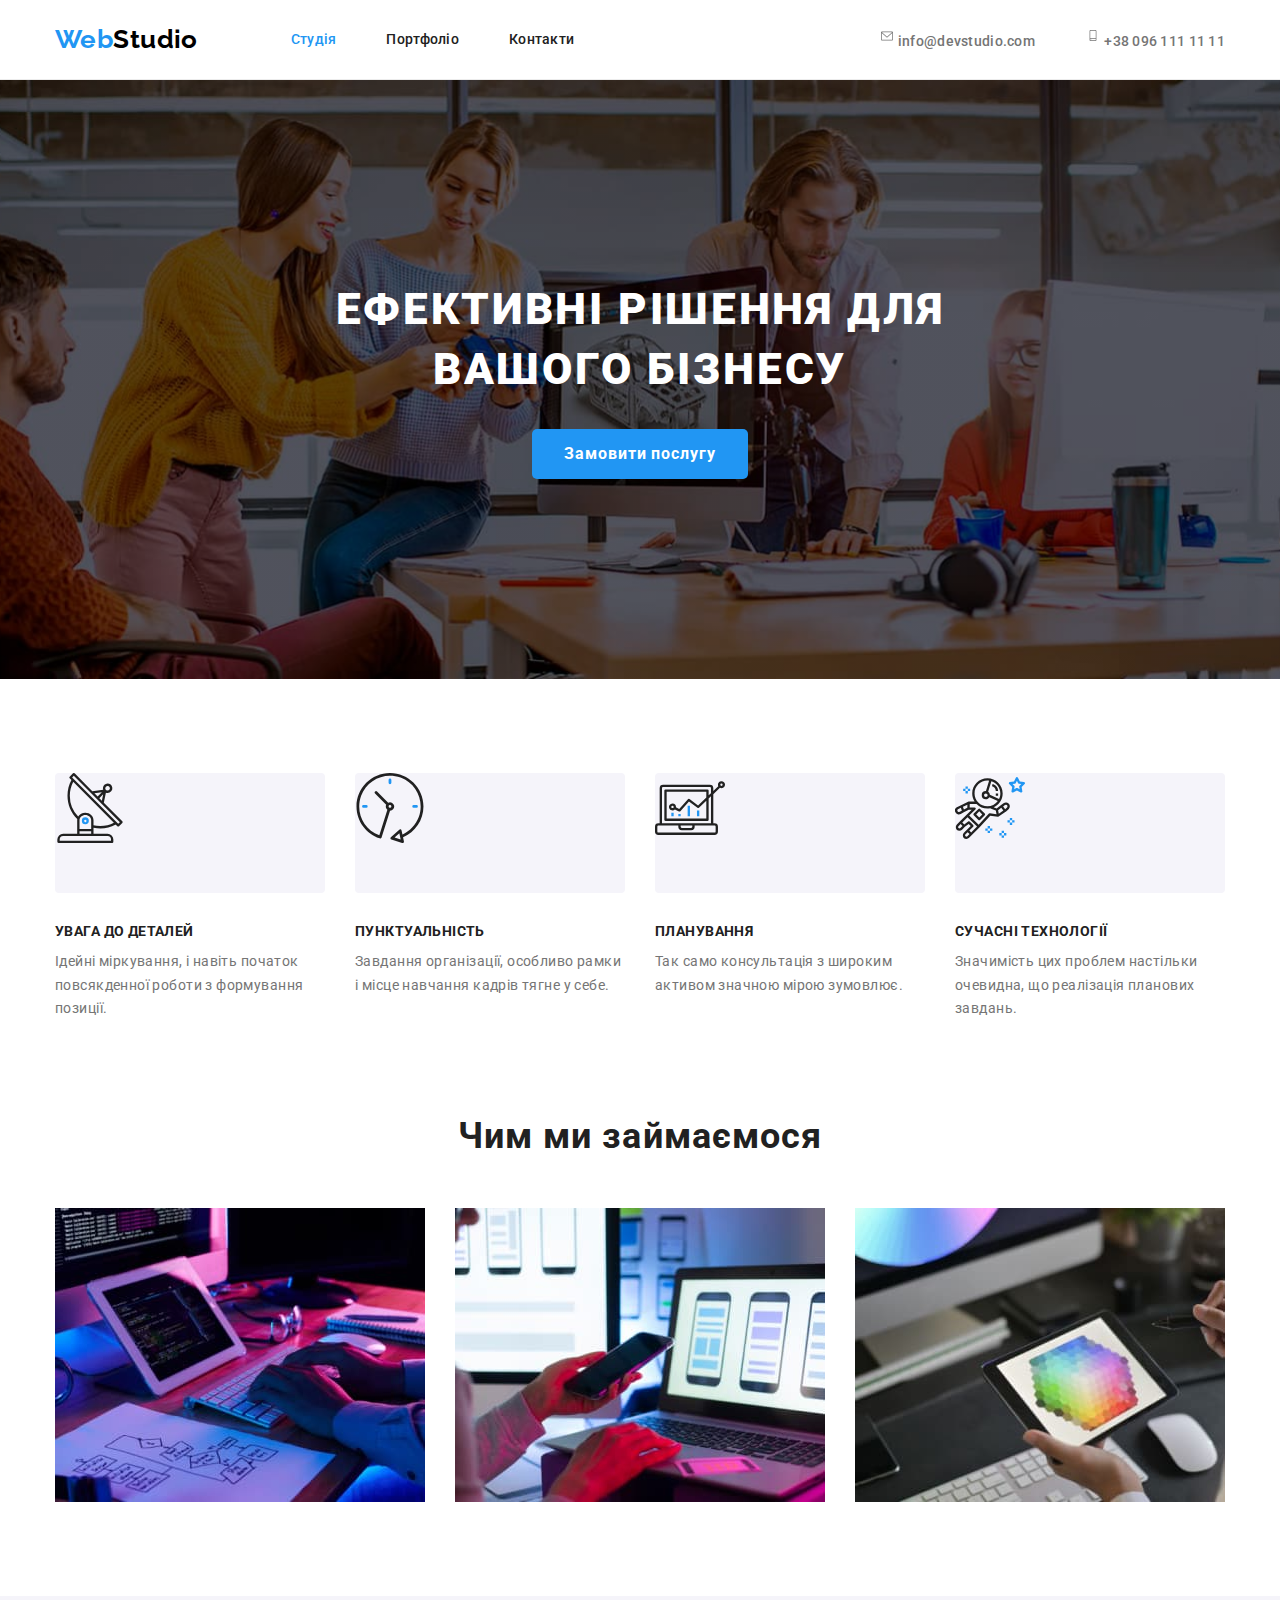
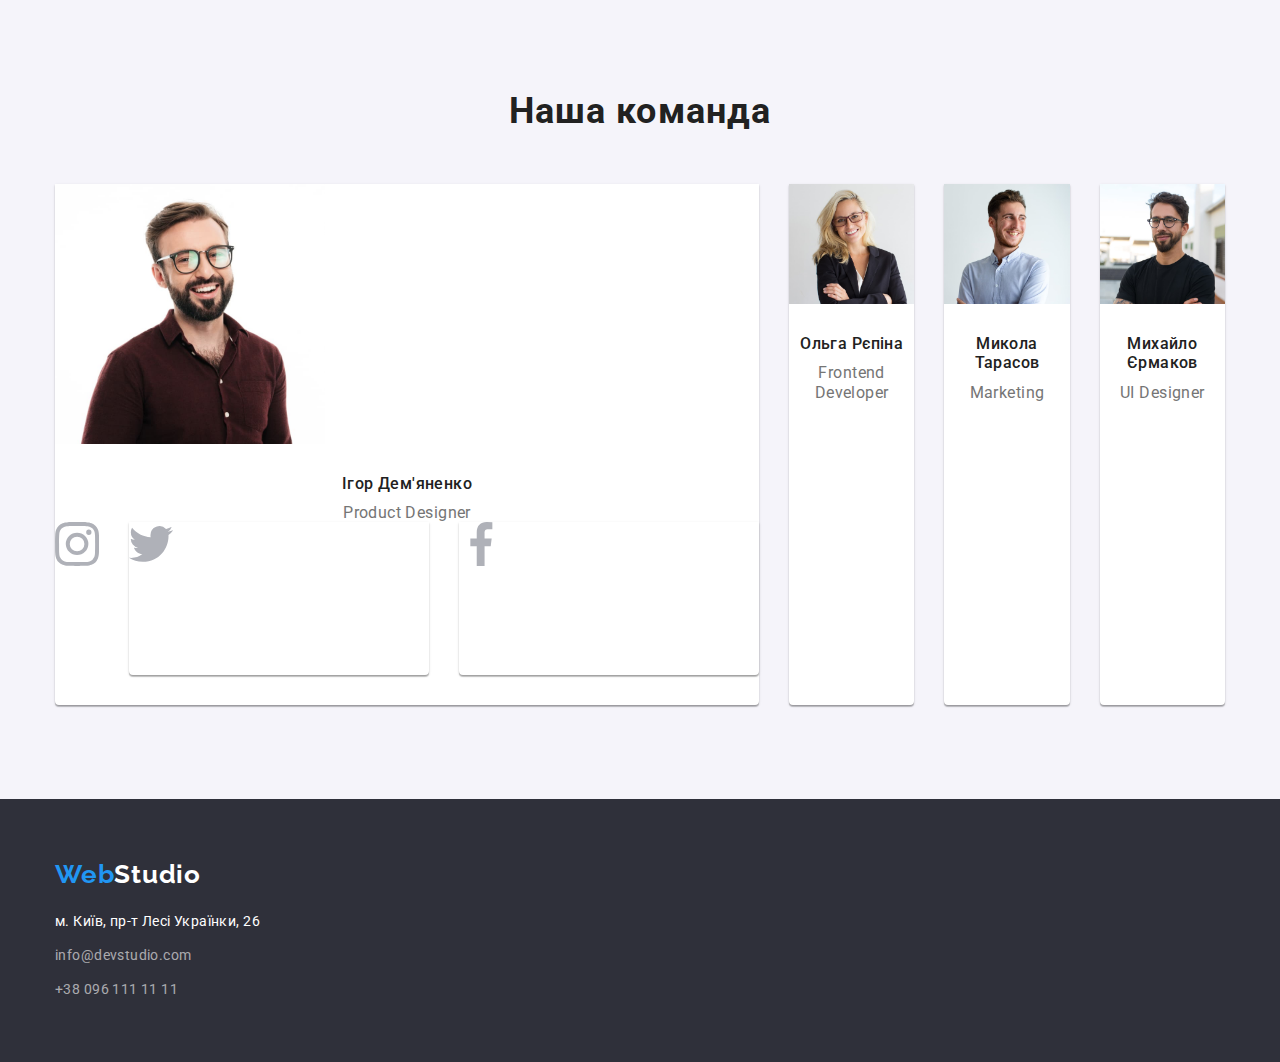
==== index.html @ 89215ef2 "add icons" ====
<!DOCTYPE html>
<html lang="uk">
<head>
    <meta charset="UTF-8">
    <meta http-equiv="X-UA-Compatible" content="IE=edge">
    <meta name="viewport" content="width=device-width, initial-scale=1.0">
    <title>Web Studio</title>
 
    <link href="https://fonts.googleapis.com/css2?family=Raleway:wght@700&family=Roboto:wght@400;500;700;900&display=swap" rel="stylesheet">
    <link rel="stylesheet" href="https://cdnjs.cloudflare.com/ajax/libs/modern-normalize/1.1.0/modern-normalize.min.css">

    
    <link rel="stylesheet" href="./css/Styles.css">
</head>
<body>
    <header>
        <div class="container header">
            <!-- Лого1 -->
            <a href="./index.html" class="logo link">
                <span class="web">Web</span>Studio</a>
            <!-- Навігація -->
            <nav class="site-nav">
                <ul class="list ">
                    <li class="head-item"><a href="./index.html" class="link current">Студія</a></li>
                    <li class="head-item"><a href="./portfolio.html" class="link ">Портфоліо</a></li>
                    <li class="head-item"><a href="#" class="link">Контакти</a></li>
                </ul>
            </nav>
            <!-- Контакти шапки -->
                <ul class="list head-list">
                    <li class="head-item">
                        <a href="mailto:info@devstudio.com" class="head-contact link">
                        <div class="">
                            <svg class="head-icon envelope">
                                <use href="./images/sprite.svg#envelope" width=16px height=12px></use>
                            </svg>
                            info@devstudio.com
                        </div>
                        </a>
                    </li>
                    <li class="head-item">
                        <a href="tel:+380961111111" class="head-contact link">
                            <div>
                                <svg class="head-icon smartphone">
                                    <use href="./images/sprite.svg#smartphone" width=16px height=11px></use>
                                </svg>
                            +38 096 111 11 11
                            </div>
                        </a>
                    </li>
                </ul>
        </div>
    </header>
    
    
    <main>
            <!-- герой -->
            <section class="hero">
                <div class="container">
                    <h1 class="hero-title">Ефективні рішення для вашого бізнесу</h1>
                    <button type="button" class="button primary">Замовити послугу </button>
                </div>
            </section>
            <!-- Переваги -->
            <section class="section">
                <div class="container">
                    <h2 class="visually-hidden">Переваги</h2>
                    <ul class="list feature">
                        <li class="feature-item">
                            <div class="feature-icon">
                            <svg class="antenna">
                                <use href="./images/sprite.svg#antenna" width="70px" height="70px">
                                </use>
                            </svg>
                            </div>
                            <h3 class="title">Увага до деталей</h3>
                            <p class="feature-text">Ідейні міркування, і навіть початок повсякденної роботи з формування позиції.</p>
                        </li>
                        <li class="feature-item">
                            <div class="feature-icon">
                                <svg class="clock">
                                    <use href="./images/sprite.svg#clock" width="70px" height="70px">
                                    </use>
                                </svg>
                            </div>
                            <h3 class="title">Пунктуальність</h3>
                            <p class="feature-text">Завдання організації, особливо рамки і місце навчання кадрів тягне у себе.</p>
                        </li>
                        <li class="feature-item">
                            <div class="feature-icon">
                                <svg class="antenna">
                                    <use href="./images/sprite.svg#diagram" width="70px" height="70px">
                                    </use>
                                </svg>
                            </div>
                            <h3 class="title">Планування</h3>
                            <p class="feature-text">Так само консультація з широким активом значною мірою зумовлює.</p>
                        </li>
                        <li class="feature-item">
                            <div class="feature-icon">
                                <svg class="antenna">
                                    <use href="./images/sprite.svg#astronaut" width="70px" height="70px">
                                    </use>
                                </svg>
                            </div>
                            <h3 class="title">Сучасні технології</h3>
                            <p class="feature-text">Значимість цих проблем настільки очевидна, що реалізація планових завдань.</p>
                        </li>
                    </ul>
                </div>
            </section>
            <!-- Чим ми займаємося -->

            <section class="section technology">
               <div class="container">
                <h2 class="section-title">Чим ми займаємося</h2>
                <ul class="list">
                    <li class="tech-img"><img src="./images/box1.jpg" alt="Ком'ютер" width="370"></li>
                    <li class="tech-img"><img src="./images/box2.jpg" alt="Ноутбук" width="370"></li>
                    <li class="tech-img"><img src="./images/box3.jpg" alt="Планшет" width="370"></li>
                </ul>
               </div>
            </section>

            <!-- команда -->
            <section class="section team-bcg">
                <div class="container">
                    <h2 class="section-title">Наша команда</h2>
                    <ul class="list team">
                        <li>
                            <img src="./images/ihor.jpg" alt="Ігор Дем'яненко" width="270">
                            <div class="team-names">
                            <h3 class="title">Ігор Дем'яненко</h3>
                            <p class="job">Product Designer</p>
                            <ul class="list team-social">
                                <li class="social_inst">
                                    <a href="">
                                    <svg>
                                        <use href="./images/sprite.svg#instagram" width=44px height=44px></use>
                                    </svg>
                                    </a>
                                </li>
                                <li>
                                    <a href="">
                                    <svg>
                                        <use href="./images/sprite.svg#twitter" width=44px height=44px></use>
                                    </svg>
                                    </a>
                                </li>
                                <li>
                                    <a href="">
                                    <svg>
                                        <use href="./images/sprite.svg#facebook" width=44px height=44px></use>
                                    </svg>
                                    </a>
                                </li>
                            </ul>
                            </div>
                        </li>
                        <li>
                            <img src="./images/olha.jpg" alt="Ольга Рєпіна" width="270">
                            <div class="team-names">
                            <h3 class="title">Ольга Рєпіна</h3>
                            <p class="job">Frontend Developer</p>
                            </div>
                        </li>
                        <li>
                            <img src="./images/mykola.jpg" alt="Микола Тарасов" width="270">
                            <div class="team-names">
                            <h3 class="title">Микола Тарасов</h3>
                            <p class="job">Marketing</p>
                            </div>
                        </li>
                        <li>
                            <img src="./images/myhaylo.jpg" alt="Михайло Єрмаков" width="270">
                            <div class="team-names">
                            <h3 class="title">Михайло Єрмаков</h3>
                            <p class="job">UI Designer</p>
                            </div>
                        </li>
                    </ul>
                </div>
            </section>
        
    </main>
    <footer class="foot">
        <div class="container container-foot">
            <a href="./index.html" class="logo logo-foot link">
                <span class="web">Web</span>Studio</a>
            <address class="address">
                <ul class="list ">
                    <li><a href="https://goo.gl/maps/WEHEHAfVCG1a7tQ68" target="_blank" rel="noreferrer noopener"
                            class="address-foot link">
                            м. Київ, пр-т Лесі Українки, 26</a></li>
                    <li><a href="mailto:info@devstudio.com" class="contact-foot link">info@devstudio.com</a></li>
                    <li><a href="tel:+380961111111" class="contact-foot link">+38 096 111 11 11</a></li>
                </ul>
            </address>
        </div>
    </footer>
</body>
</html>
---- css/Styles.css ----
/* 111
осн.цвет фона #F5F5F5
вторичный фон #F5F4FA
фон футер #2F303A
фон хэдэра #FFFFFF

заглавия #212121
текст #757575
акцент #FFFFFF
футер контакты rgba(255, 255, 255, 0.6)
ховер 2196F3

ширина 1170 пх
гаттер 30 пх
=> windth 1200 px
*/

:root {--primary-text-color: #757575;
        --title-text-color: #212121;
        --hover-tet-color: #2196F3;
        --primary-bcg-color: #FFFFFF;
        --secondary-bcg-color: #F5F4FA;
        --footer-bcg-color: #2F303A;}

body {
    background-color: var(--primary-bcg-color);
    color: var(--primary-text-color);

    font-family: roboto, sans-serif;
    font-style: normal;
    letter-spacing: 0.03em;
    font-size: 14px;
}


h1,
h2,
h3,
h4,
h5,
h6,
p {
    margin: 0;
}

img {
    display: block;
    max-width: 100%;
    height: auto;
}

.list {list-style: none;
    padding-left: 0;
    margin: 0;}

.container {
    width: 1200px;
    margin: 0 auto;
    padding: 0 15px;
    
}

.qwerty {
    width: 1200px;
    outline: 5px solid tomato;
    justify-content: center;
    margin: 0 auto;
    padding: 0 15;
}


/* head  */
.container.header {
    display: flex;
    align-items: center;
}

header {border-bottom: 1px solid #ECECEC;
    padding: 24px 0;
}

.logo {color: #000000;
        font-family: raleway, sans-serif;
        font-weight: 700;
        font-size: 26px;
        line-height: 1.2;
        margin-left: 0;
}

.web {color: var(--hover-tet-color);}

.link{
    text-decoration: none;}

.site-nav {
    margin-left: 93px;
}

.site-nav .list {
    display: flex;   
   }  


.site-nav .link{
    color: var(--title-text-color);

    font-weight: 500;
    font-size: 14px;
    line-height: 1.2;
    letter-spacing: 0.02em;

}





.site-nav .link:hover,
.site-nav .link:focus {
    color: var(--hover-tet-color);}

.site-nav .current {color: var(--hover-tet-color);}

.head-list {
    display: flex;
    margin-left: auto;
}

.head-item:not(:first-child) {margin-left: 50px}

.head-contact {
    color: var(--primary-text-color);
    font-weight: 500;
    font-size: 14px;
    line-height: 1.2;
    letter-spacing: 0.02em;
}

.head-contact:hover,
.head-contact:focus
 {
    color: var(--hover-tet-color);
    stroke: var(--hover-tet-color);
}

.head-icon {
    max-width: 16px;
    max-height: 16px;
}


.section {
    padding-bottom: 94px;
    padding-top: 94px;
}

/* hero  */
.hero {    
    /* background-color: #2F303A; */
    text-align: center;
    padding: 200px 0;
    background-image:
        linear-gradient(to right,
        rgba(0, 0, 0, .4),
        rgba(0, 0, 0, .4)),
        url('../images/hero.jpg');
    background-repeat: no-repeat;
    background-size: cover;
    background-position: center;
    max-width: 1600px;
    max-height: 600px;

} 
/* временно */

.hero-title {
    font-weight: 900;
    font-size: 44px;
    line-height: 1.35;
    text-align: center;
    letter-spacing: 0.06em;
    text-transform: uppercase;
    color: #ffffff;

    margin: auto;
    margin-bottom: 30px;
    width: 696px;
}

.button.primary {
    color: #ffffff;
    background-color: var(--hover-tet-color);
    border: none;
    border-radius: 5px;
    cursor: pointer;
     
    min-width: 215px;
    font-family: inherit;
    padding: 10px 32px;
    
    font-weight: 700;
    font-size: 16px;
    line-height: 1.88;
    letter-spacing: 0.06em;
}

/* переваги  */

.section .list {
    display: flex;
    }

.section-title {
    margin-bottom: 50px;
}


.feature .feature-text {
    line-height: 1.7;
    width: 270px;
}


.feature-item:not(:last-child) {
    margin-right: 30px;
}

.visually-hidden {
    position: absolute;
    width: 1px;
    height: 1px;
    margin: -1px;
    border: 0;
    padding: 0;
    
    white-space: nowrap;
    clip-path: inset(100%);
    clip: rect(0 0 0 0);
    overflow: hidden;}

.feature .title {
    color: var(--title-text-color);

    font-weight: 700;
    font-size: 14px;
    line-height: 1.2;
    text-transform: uppercase;
    
    margin-bottom: 10px;
    margin-top: 0;}
    

.section-title {
    color: var(--title-text-color);

    font-weight: 700;
    font-size: 36px;
    line-height: 1.2;
    text-align: center;
    letter-spacing: 0.03em;}

.feature-icon {
    width: 270px;
    height: 120px;
    margin-bottom: 30px;
    border-radius: 4px;
    background-color: #F5F4FA;
    align-content: center;
    justify-content: center;
}
.antenna {
    align-content: center;
        justify-content: center;
}

/* Чим ми займаємося */

.technology {padding-top: 0;}

.tech-img:not(:last-child) {
    margin-right: 30px;}

/* команда */
.team-bcg {background-color: var(--secondary-bcg-color);}


.list.team {
    text-align: center;
    justify-content: space-between;
}

.team li {
    background-color: var(--primary-bcg-color);
    box-shadow: 0px 1px 3px rgba(0, 0, 0, 0.12), 0px 1px 1px rgba(0, 0, 0, 0.14), 0px 2px 1px rgba(0, 0, 0, 0.2);
    border-radius: 0px 0px 4px 4px;
}

.team li:not(:last-child) {
    margin-right: 30px;
}

.team .title {
    color: var(--title-text-color);

    font-weight: 500;
    font-size: 16px;
    line-height: 1.2;

    margin-bottom: 10px;
}

.team .job {
    font-weight: 400;
    font-size: 16px;
    line-height: 1.2;
}

.team-names {
    padding-top: 30px;
    padding-bottom: 30px;
}

.team-social .social_inst {
    box-shadow: none;
    width: 44px;
}
/* footer */


.foot {
    background-color: var(--footer-bcg-color);
    padding: 60px 0;
}



.foot .logo-foot {
    color: var(--primary-bcg-color);

    font-weight: 700;
    font-size: 26px;
    line-height: 1.2;
    letter-spacing: 0.03em;
}

.address {margin-top: 20px;}

.address li:not(:last-child) {
    margin-bottom: 10px;
}

.address .contact-foot:hover,
.address .contact-foot:focus,
.address .address-foot:hover,
.address .address-foot:focus {
    color: var(--hover-tet-color);
}

.address {
    font-style: normal;
    font-weight: 400;
    font-size: 14px;
    line-height: 1.7;
    letter-spacing: 0.03em;
}

.address-foot {
    color: var(--primary-bcg-color);
}

.contact-foot {
    color: rgba(255, 255, 255, 0.6);}

/* кнопки */

.button {
    color: var(--title-text-color);
    background-color: var(--primary-bcg-color);}


.button.secondary { 
    color: var(--title-text-color);
    background-color: #F5F4FA;
    border: none;
    border-radius: 5px;

    font-family: inherit;
    letter-spacing: 00.03em;
    cursor: pointer;
}

.button.secondary:hover,
.button.secondary:focus {
    color: var(--primary-bcg-color);
    background-color: var(--hover-tet-color);
    border-color: var(--hover-tet-color);
}

/* portfolio page  */


.filter-buttons {
    display: flex;
    margin-bottom: 50px;
    justify-content: center;
}

.filter-buttons li {
    margin-right: 8px;
}

.filter .button {
    font-weight: 500;
    font-size: 16px;
    line-height: 1.6;
    letter-spacing: 0.03em;
    padding: 6px 22px;
    /* min-width: 75px;
    margin-right: 8px; */
}

.examples {
    display: flex;
    flex-wrap: wrap;
    gap: 30px;
}


.filter .title {
    color: var(--title-text-color);

    font-weight: 700;
    font-size: 18px;
    line-height: 2;
    letter-spacing: 0.06em;

    /* padding-top: 20px; */
    margin-bottom: 4px;
}

.filter p {
    font-weight: 400;
    font-size: 16px;
    line-height: 1.8;
    letter-spacing: 0.03em;
}

.frame {
    /* width: 370px; */
    border-bottom: 1px solid #EEEEEE;
    border-left: 1px solid #EEEEEE;
    border-right: 1px solid #EEEEEE;
    padding:20px 24px;
}
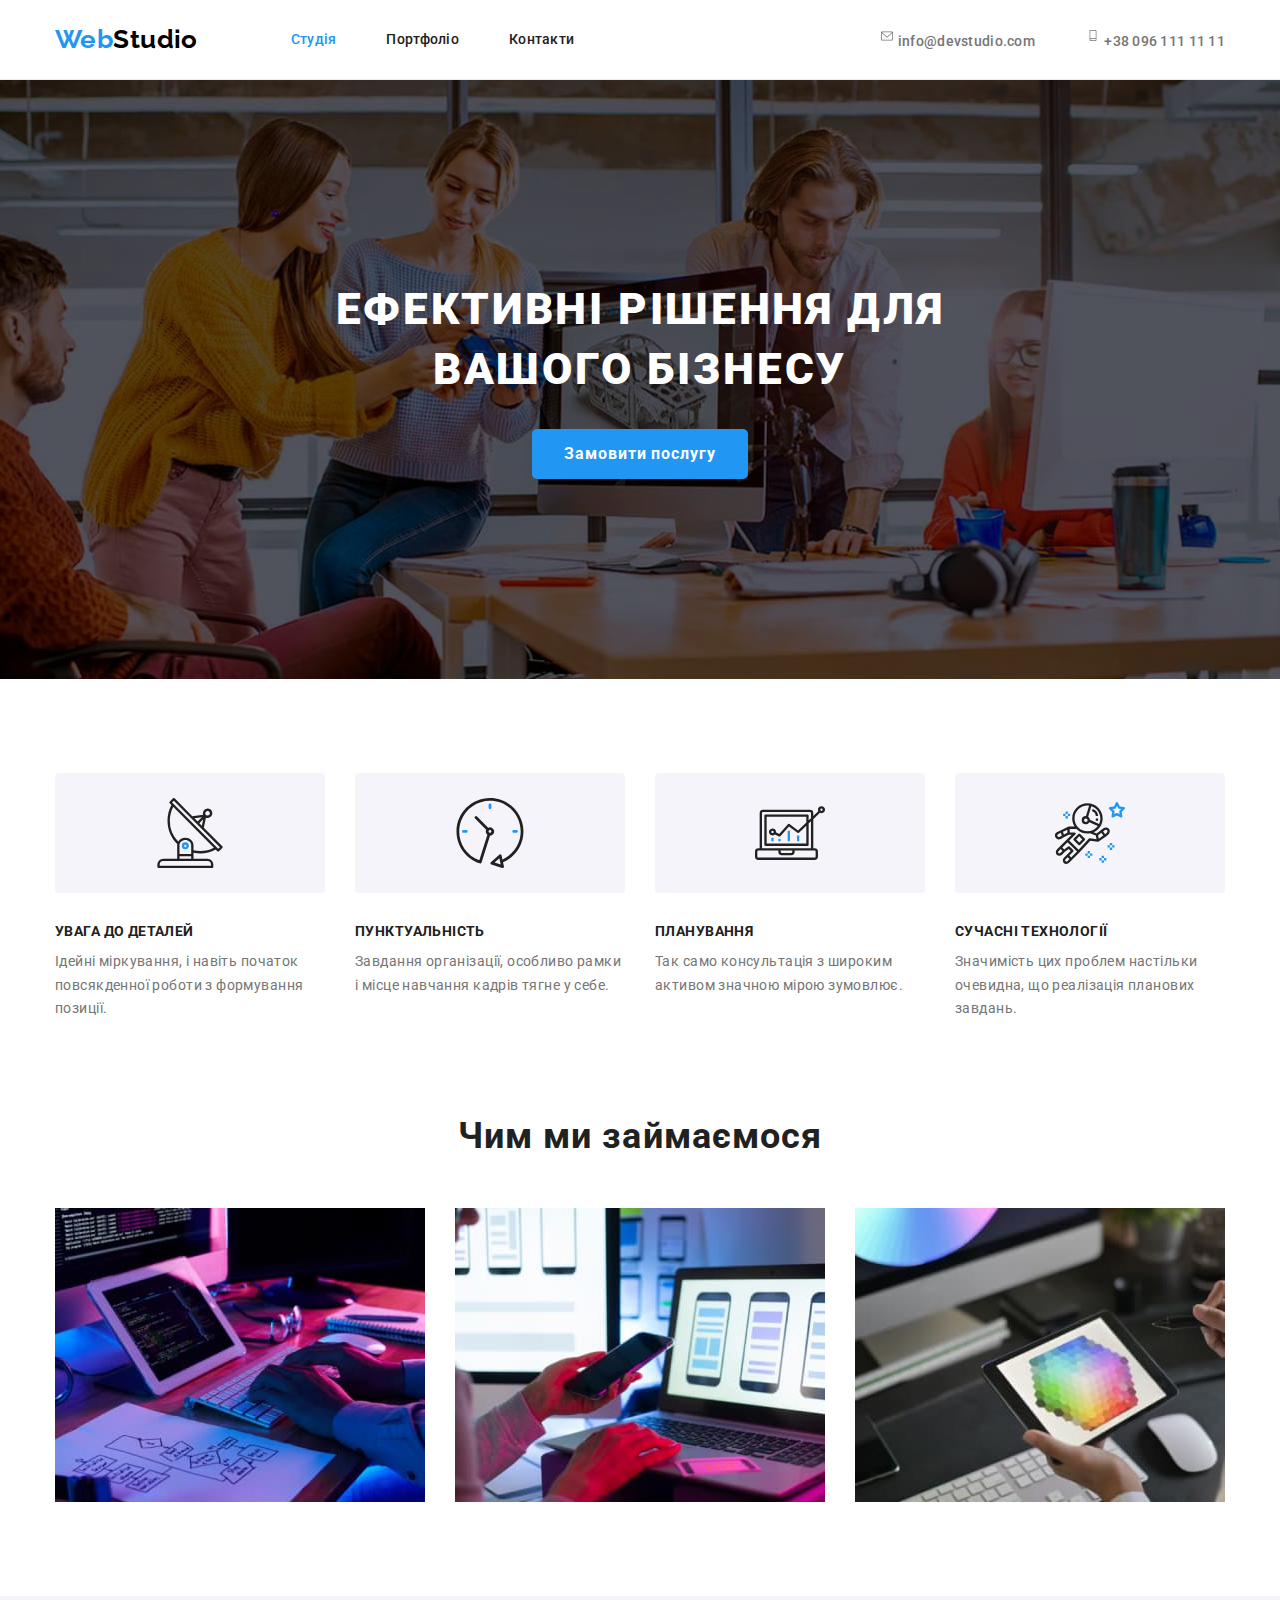
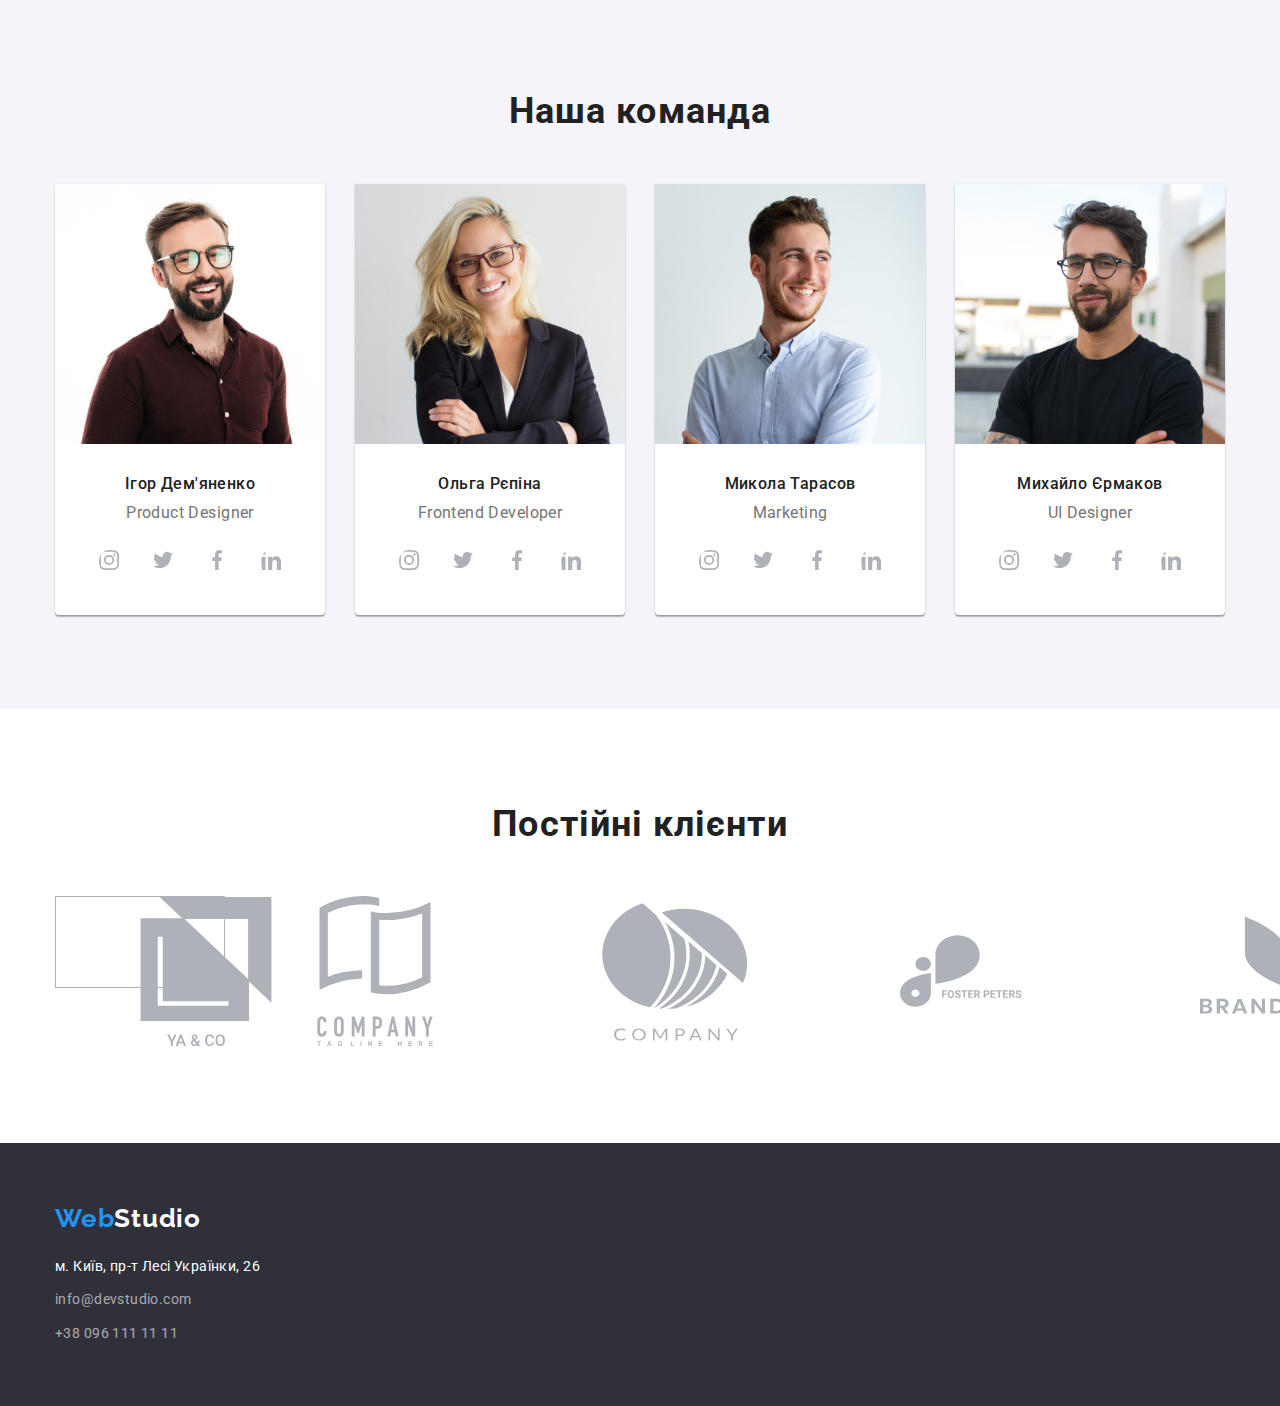
==== commit 60eeb18e: "icons" ====
--- a/index.html
+++ b/index.html
@@ -68,8 +68,8 @@
                     <ul class="list feature">
                         <li class="feature-item">
                             <div class="feature-icon">
-                            <svg class="antenna">
-                                <use href="./images/sprite.svg#antenna" width="70px" height="70px">
+                            <svg class="antenna feature-block">
+                                <use href="./images/sprite.svg#antenna" width="70px" height="70px" class="icon">
                                 </use>
                             </svg>
                             </div>
@@ -78,7 +78,7 @@
                         </li>
                         <li class="feature-item">
                             <div class="feature-icon">
-                                <svg class="clock">
+                                <svg class="clock feature-block">
                                     <use href="./images/sprite.svg#clock" width="70px" height="70px">
                                     </use>
                                 </svg>
@@ -88,7 +88,7 @@
                         </li>
                         <li class="feature-item">
                             <div class="feature-icon">
-                                <svg class="antenna">
+                                <svg class="diagram feature-block">
                                     <use href="./images/sprite.svg#diagram" width="70px" height="70px">
                                     </use>
                                 </svg>
@@ -98,7 +98,7 @@
                         </li>
                         <li class="feature-item">
                             <div class="feature-icon">
-                                <svg class="antenna">
+                                <svg class="astronaut feature-block">
                                     <use href="./images/sprite.svg#astronaut" width="70px" height="70px">
                                     </use>
                                 </svg>
@@ -127,59 +127,206 @@
                 <div class="container">
                     <h2 class="section-title">Наша команда</h2>
                     <ul class="list team">
-                        <li>
+                        <li class="team-li">
                             <img src="./images/ihor.jpg" alt="Ігор Дем'яненко" width="270">
                             <div class="team-names">
                             <h3 class="title">Ігор Дем'яненко</h3>
                             <p class="job">Product Designer</p>
-                            <ul class="list team-social">
-                                <li class="social_inst">
-                                    <a href="">
-                                    <svg>
-                                        <use href="./images/sprite.svg#instagram" width=44px height=44px></use>
-                                    </svg>
-                                    </a>
-                                </li>
-                                <li>
-                                    <a href="">
-                                    <svg>
-                                        <use href="./images/sprite.svg#twitter" width=44px height=44px></use>
-                                    </svg>
-                                    </a>
-                                </li>
-                                <li>
-                                    <a href="">
-                                    <svg>
-                                        <use href="./images/sprite.svg#facebook" width=44px height=44px></use>
-                                    </svg>
-                                    </a>
-                                </li>
-                            </ul>
-                            </div>
-                        </li>
-                        <li>
+                            <div class="team-socials-div">
+                                <ul class="list team-social">
+                                    <li class="social-list">
+                                        <a href="">
+                                            <svg width="44px" height="44px" class="social-block">
+                                                <use href="./images/sprite.svg#instagram" width=20px height=20px class="social-icon"></use>
+                                            </svg>
+                                        </a>
+                                    </li>
+                                    <li class="social-list">
+                                        <a href="">
+                                            <svg width="44px" height="44px" class="social-block">
+                                                <use href="./images/sprite.svg#twitter" width=20px height=20px class="social-icon"></use>
+                                            </svg>
+                                        </a>
+                                    </li>
+                                    <li class="social-list">
+                                        <a href="">
+                                            <svg width="44px" height="44px" class="social-block">
+                                                <use href="./images/sprite.svg#facebook" width=20px height=20px class="social-icon"></use>
+                                            </svg>
+                                        </a>
+                                    </li>
+                                    <li class="social-list">
+                                        <a href="">
+                                            <svg width="44px" height="44px" class="social-block">
+                                                <use href="./images/sprite.svg#linkedin" width=20px height=20px class="social-icon"></use>
+                                            </svg>
+                                        </a>
+                                    </li>
+                                </ul>
+                            </div>
+                            </div>
+                        </li>
+                        <li class="team-li">
                             <img src="./images/olha.jpg" alt="Ольга Рєпіна" width="270">
                             <div class="team-names">
                             <h3 class="title">Ольга Рєпіна</h3>
                             <p class="job">Frontend Developer</p>
-                            </div>
-                        </li>
-                        <li>
+                            <div class="team-socials-div">
+                                <ul class="list team-social">
+                                    <li class="social-list">
+                                        <a href="">
+                                            <svg width="44px" height="44px" class="social-block">
+                                                <use href="./images/sprite.svg#instagram" width=20px height=20px class="social-icon"></use>
+                                            </svg>
+                                        </a>
+                                    </li>
+                                    <li class="social-list">
+                                        <a href="">
+                                            <svg width="44px" height="44px"
+                                                    class="social-block">
+                                                <use href="./images/sprite.svg#twitter" width=20px height=20px class="social-icon"></use>
+                                            </svg>
+                                        </a>
+                                    </li>
+                                    <li class="social-list">
+                                        <a href="">
+                                            <svg width="44px" height="44px"
+                                                    class="social-block">
+                                                <use href="./images/sprite.svg#facebook" width=20px height=20px class="social-icon"></use>
+                                            </svg>
+                                        </a>
+                                    </li>
+                                    <li class="social-list">
+                                        <a href="">
+                                            <svg width="44px" height="44px"
+                                                    class="social-block">
+                                                <use href="./images/sprite.svg#linkedin" width=20px height=20px class="social-icon"></use>
+                                            </svg>
+                                        </a>
+                                    </li>
+                                </ul>
+                            </div>
+                            </div>
+                        </li>
+                        <li class="team-li">
                             <img src="./images/mykola.jpg" alt="Микола Тарасов" width="270">
                             <div class="team-names">
                             <h3 class="title">Микола Тарасов</h3>
                             <p class="job">Marketing</p>
-                            </div>
-                        </li>
-                        <li>
+                            <div class="team-socials-div">
+                                <ul class="list team-social">
+                                    <li class="social-list">
+                                        <a href="">
+                                            <svg width="44px" height="44px" class="social-block">
+                                                <use href="./images/sprite.svg#instagram" width=20px height=20px class="social-icon"></use>
+                                            </svg>
+                                        </a>
+                                    </li>
+                                    <li class="social-list">
+                                        <a href="">
+                                            <svg width="44px" height="44px" class="social-block">
+                                                <use href="./images/sprite.svg#twitter" width=20px height=20px class="social-icon"></use>
+                                            </svg>
+                                        </a>
+                                    </li>
+                                    <li class="social-list">
+                                        <a href="">
+                                            <svg width="44px" height="44px" class="social-block">
+                                                <use href="./images/sprite.svg#facebook" width=20px height=20px class="social-icon"></use>
+                                            </svg>
+                                        </a>
+                                    </li>
+                                    <li class="social-list">
+                                        <a href="">
+                                            <svg width="44px" height="44px" class="social-block">
+                                                <use href="./images/sprite.svg#linkedin" width=20px height=20px class="social-icon"></use>
+                                            </svg>
+                                        </a>
+                                    </li>
+                                </ul>
+                            </div>
+                            </div>
+                        </li>
+                        <li class="team-li">
                             <img src="./images/myhaylo.jpg" alt="Михайло Єрмаков" width="270">
                             <div class="team-names">
                             <h3 class="title">Михайло Єрмаков</h3>
                             <p class="job">UI Designer</p>
+                            <div class="team-socials-div">
+                                <ul class="list team-social">
+                                    <li class="social-list">
+                                        <a href="">
+                                            <svg width="44px" height="44px" class="social-block">
+                                                <use href="./images/sprite.svg#instagram" width=20px height=20px class="social-icon"></use>
+                                            </svg>
+                                        </a>
+                                    </li>
+                                    <li class="social-list">
+                                        <a href="">
+                                            <svg width="44px" height="44px" class="social-block">
+                                                <use href="./images/sprite.svg#twitter" width=20px height=20px class="social-icon"></use>
+                                            </svg>
+                                        </a>
+                                    </li>
+                                    <li class="social-list">
+                                        <a href="">
+                                            <svg width="44px" height="44px" class="social-block">
+                                                <use href="./images/sprite.svg#facebook" width=20px height=20px class="social-icon"></use>
+                                            </svg>
+                                        </a>
+                                    </li>
+                                    <li class="social-list">
+                                        <a href="">
+                                            <svg width="44px" height="44px" class="social-block">
+                                                <use href="./images/sprite.svg#linkedin" width=20px height=20px class="social-icon"></use>
+                                            </svg>
+                                        </a>
+                                    </li>
+                                </ul>
+                            </div>
                             </div>
                         </li>
                     </ul>
                 </div>
+            </section>
+
+            <!-- постійні клієнти -->
+            <section class="section">
+                <div class="container">
+                <h2 class="section-title">Постійні клієнти</h2>
+                <ul class="list clients-list">
+                    <li width=170px height="92px" class="clients-item">
+                        <svg>
+                            <use href="./images/sprite.svg#client-one"></use>
+                        </svg>
+                    </li>
+                    <li>
+                        <svg>
+                            <use href="./images/sprite.svg#client-two"></use>
+                        </svg>
+                    </li>
+                    <li>
+                        <svg>
+                            <use href="./images/sprite.svg#client-three"></use>
+                        </svg>
+                    </li>
+                    <li>
+                        <svg>
+                            <use href="./images/sprite.svg#client-four"></use>
+                        </svg>
+                    </li>
+                    <li>
+                        <svg>
+                            <use href="./images/sprite.svg#client-five"></use>
+                        </svg>
+                    </li>
+                    <li>
+                        <svg>
+                            <use href="./images/sprite.svg#client-six"></use>
+                        </svg>
+                    </li>
+                </ul>
+            </div>
             </section>
         
     </main>
--- a/css/Styles.css
+++ b/css/Styles.css
@@ -265,12 +265,15 @@
     margin-bottom: 30px;
     border-radius: 4px;
     background-color: #F5F4FA;
-    align-content: center;
-    justify-content: center;
-}
-.antenna {
-    align-content: center;
-        justify-content: center;
+
+}
+.feature-block {
+    padding: 100px;
+    padding-top: 25px;
+}
+
+.feature .icon {
+    padding-left: 100px;
 }
 
 /* Чим ми займаємося */
@@ -289,13 +292,13 @@
     justify-content: space-between;
 }
 
-.team li {
+.team .team-li {
     background-color: var(--primary-bcg-color);
     box-shadow: 0px 1px 3px rgba(0, 0, 0, 0.12), 0px 1px 1px rgba(0, 0, 0, 0.14), 0px 2px 1px rgba(0, 0, 0, 0.2);
     border-radius: 0px 0px 4px 4px;
 }
 
-.team li:not(:last-child) {
+.team .team-li:not(:last-child) {
     margin-right: 30px;
 }
 
@@ -313,6 +316,7 @@
     font-weight: 400;
     font-size: 16px;
     line-height: 1.2;
+    margin-bottom: 16px;
 }
 
 .team-names {
@@ -320,10 +324,44 @@
     padding-bottom: 30px;
 }
 
-.team-social .social_inst {
-    box-shadow: none;
+.team-socials-div {
+    margin-left: 32px;
+}
+
+.team-social .social-list {
     width: 44px;
 }
+
+.social-block {
+    /* outline: 1px solid teal; */
+    padding-left: 12px;
+    padding-top: 12px;
+    border-radius: 50%;
+
+}
+
+.social-list {
+    margin-right: 10px;
+}
+
+.social-block:hover {
+    background-color: var(--hover-tet-color);
+    fill: #ffffff;
+    stroke: #ffffff;
+    
+}
+
+.clients-list {
+    display: flex;
+}
+
+.clients-item {
+    /* outline: 1px solid #AFB1B8; */
+    border: 1px solid #AFB1B8;
+    height: 92px;
+    width: 170px;
+}
+
 /* footer */
 
 
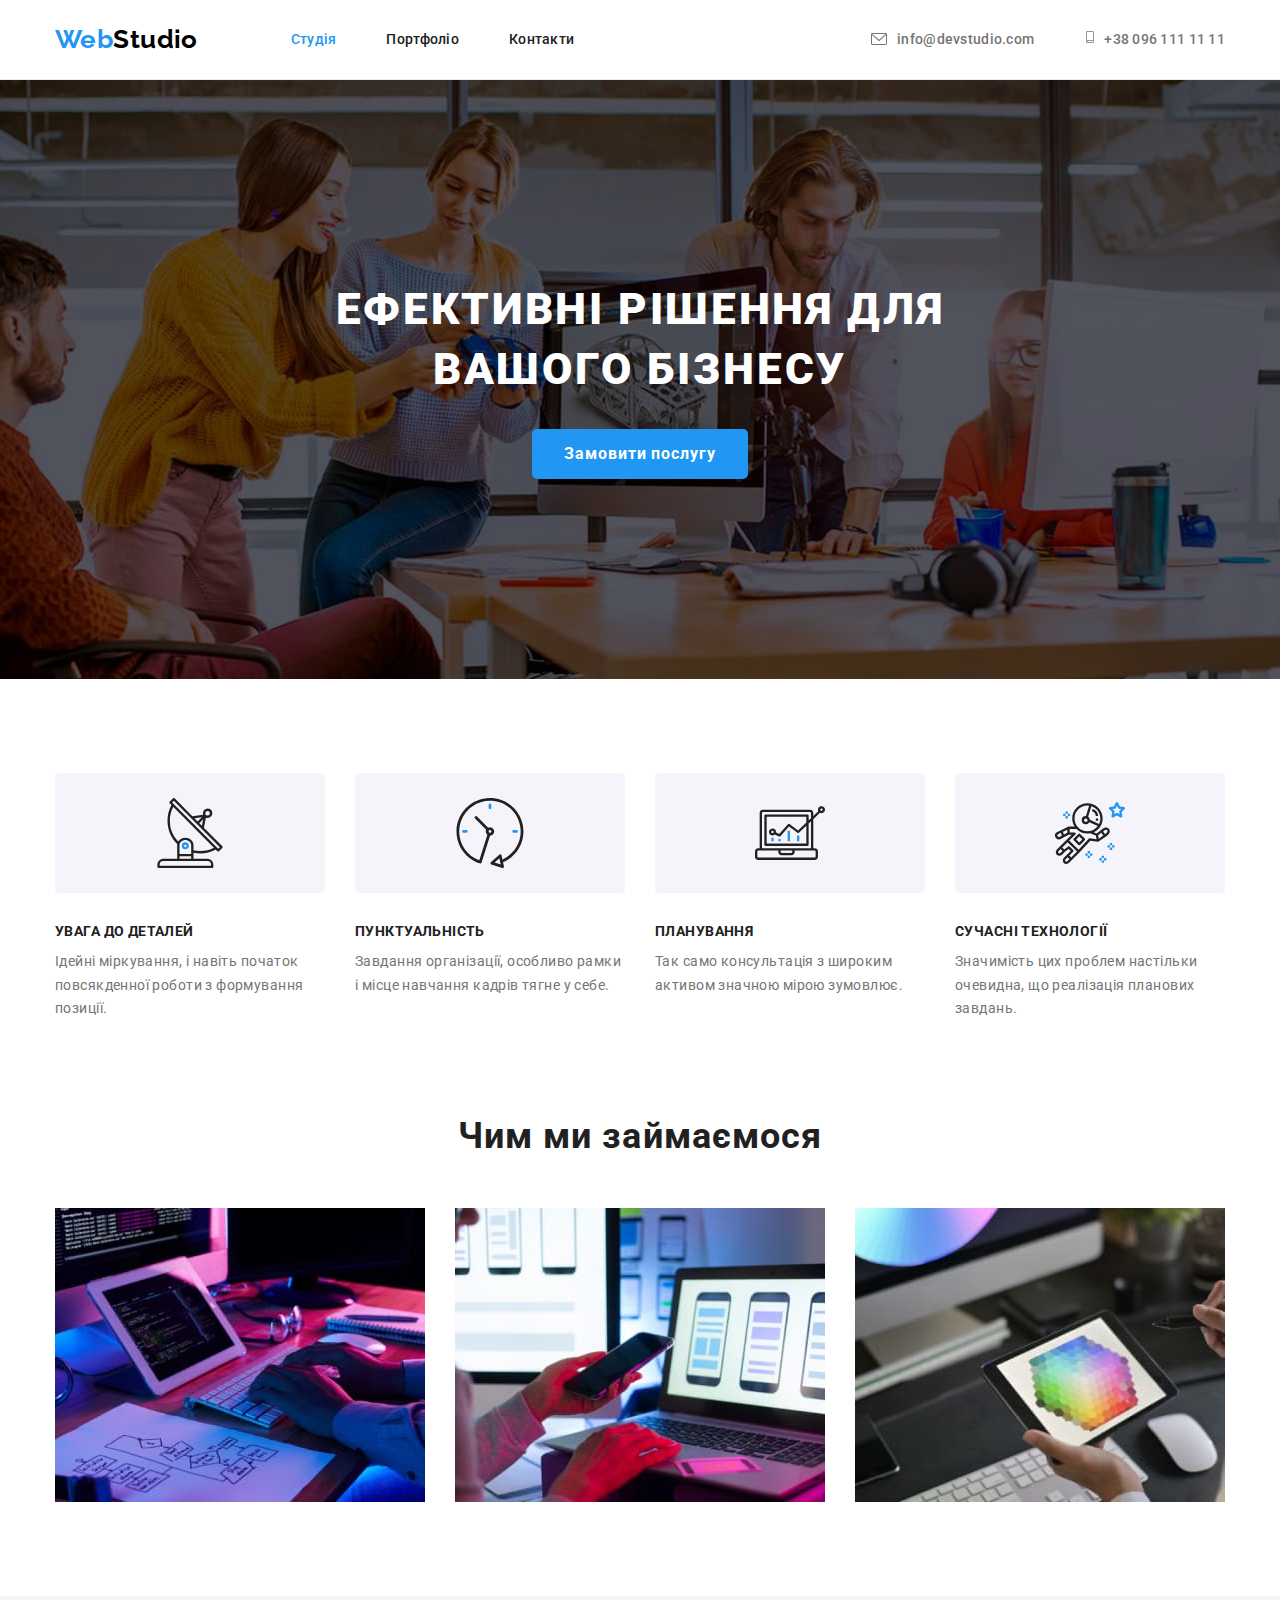
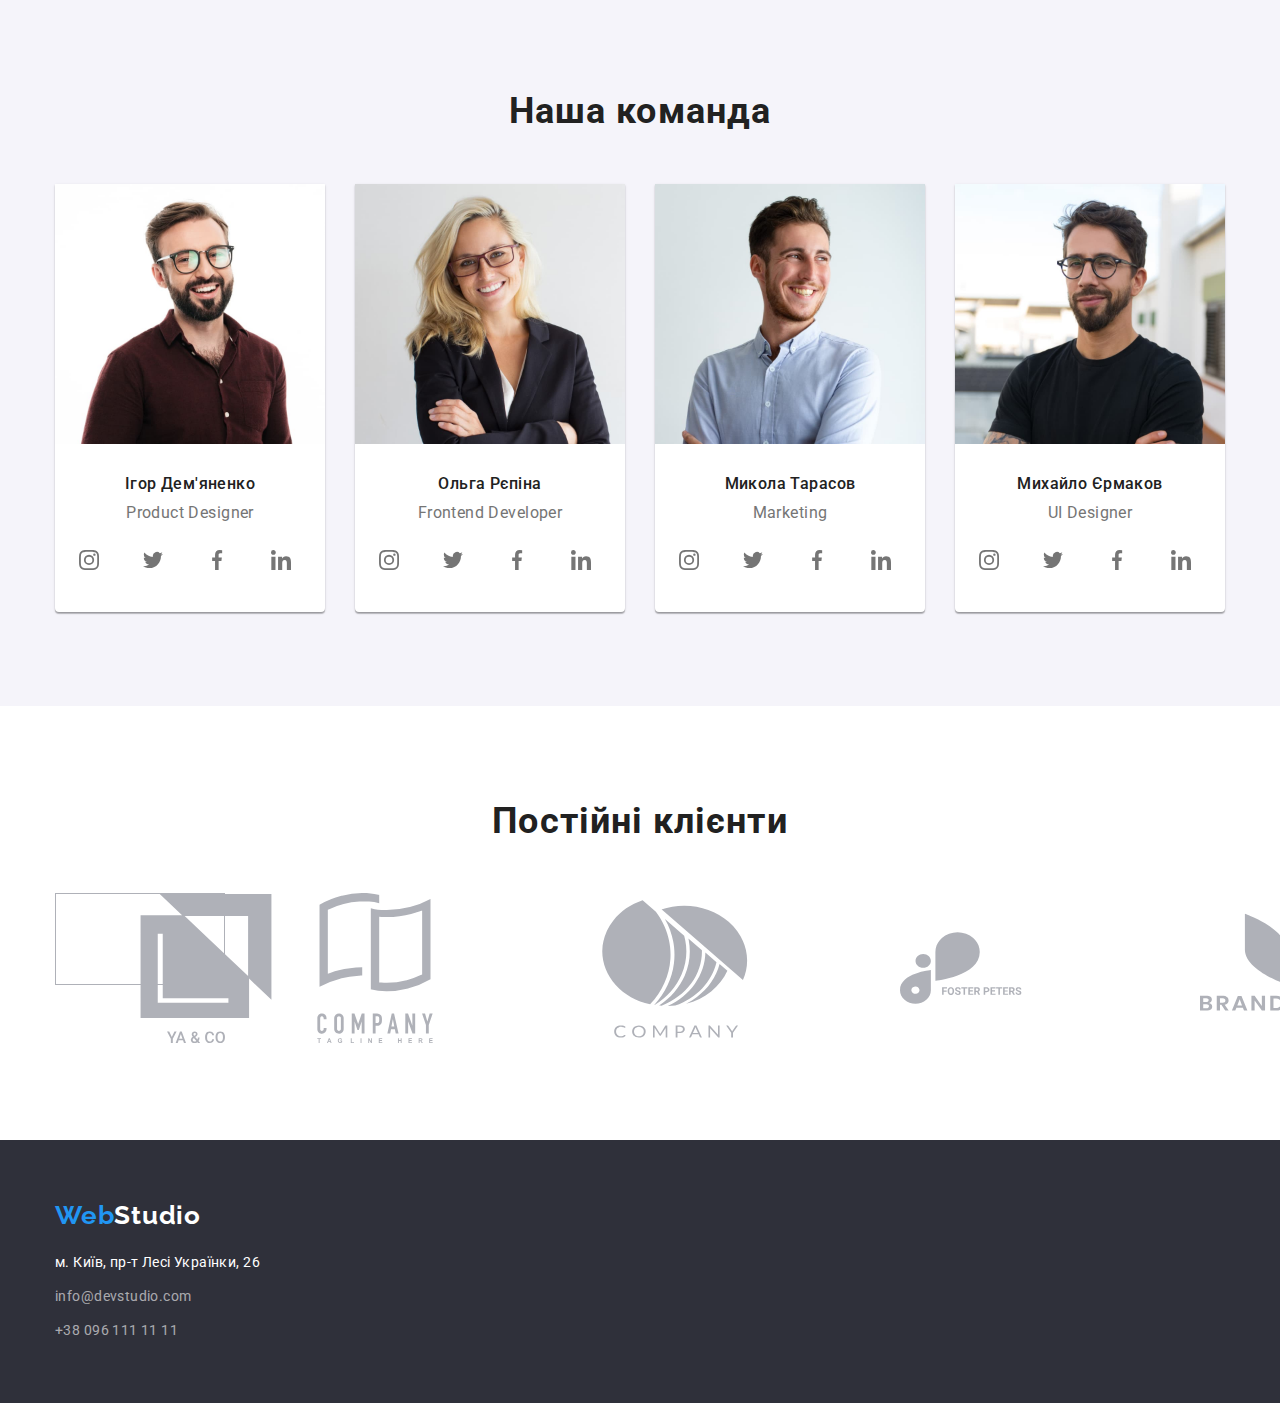
==== commit db8f0255: "adds icons head-feature-team" ====
--- a/index.html
+++ b/index.html
@@ -30,22 +30,18 @@
                 <ul class="list head-list">
                     <li class="head-item">
                         <a href="mailto:info@devstudio.com" class="head-contact link">
-                        <div class="">
                             <svg class="head-icon envelope">
-                                <use href="./images/sprite.svg#envelope" width=16px height=12px></use>
+                                <use href="./images/sprite.svg#envelope" width=16 height=16></use>
                             </svg>
                             info@devstudio.com
-                        </div>
                         </a>
                     </li>
                     <li class="head-item">
                         <a href="tel:+380961111111" class="head-contact link">
-                            <div>
                                 <svg class="head-icon smartphone">
-                                    <use href="./images/sprite.svg#smartphone" width=16px height=11px></use>
+                                    <use href="./images/sprite.svg#smartphone" width="12px" height="12px" class="smartphone"></use>
                                 </svg>
                             +38 096 111 11 11
-                            </div>
                         </a>
                     </li>
                 </ul>
@@ -68,8 +64,9 @@
                     <ul class="list feature">
                         <li class="feature-item">
                             <div class="feature-icon">
-                            <svg class="antenna feature-block">
-                                <use href="./images/sprite.svg#antenna" width="70px" height="70px" class="icon">
+                            <svg aria-label="feature-icon antenna" 
+                                class="feature-svg">
+                                <use href="./images/sprite.svg#antenna"class="icon">
                                 </use>
                             </svg>
                             </div>
@@ -78,8 +75,8 @@
                         </li>
                         <li class="feature-item">
                             <div class="feature-icon">
-                                <svg class="clock feature-block">
-                                    <use href="./images/sprite.svg#clock" width="70px" height="70px">
+                                <svg aria-label="feature-icon clock" class="feature-svg">
+                                    <use href="./images/sprite.svg#clock" class="icon">
                                     </use>
                                 </svg>
                             </div>
@@ -88,8 +85,8 @@
                         </li>
                         <li class="feature-item">
                             <div class="feature-icon">
-                                <svg class="diagram feature-block">
-                                    <use href="./images/sprite.svg#diagram" width="70px" height="70px">
+                                <svg aria-label="feature-icon antenna" class="feature-svg">
+                                    <use href="./images/sprite.svg#diagram" class="icon">
                                     </use>
                                 </svg>
                             </div>
@@ -98,8 +95,8 @@
                         </li>
                         <li class="feature-item">
                             <div class="feature-icon">
-                                <svg class="astronaut feature-block">
-                                    <use href="./images/sprite.svg#astronaut" width="70px" height="70px">
+                                <svg aria-label="feature-icon antenna" class="feature-svg">
+                                    <use href="./images/sprite.svg#astronaut" class="icon">
                                     </use>
                                 </svg>
                             </div>
@@ -132,38 +129,36 @@
                             <div class="team-names">
                             <h3 class="title">Ігор Дем'яненко</h3>
                             <p class="job">Product Designer</p>
-                            <div class="team-socials-div">
                                 <ul class="list team-social">
                                     <li class="social-list">
-                                        <a href="">
-                                            <svg width="44px" height="44px" class="social-block">
-                                                <use href="./images/sprite.svg#instagram" width=20px height=20px class="social-icon"></use>
-                                            </svg>
-                                        </a>
-                                    </li>
-                                    <li class="social-list">
-                                        <a href="">
-                                            <svg width="44px" height="44px" class="social-block">
-                                                <use href="./images/sprite.svg#twitter" width=20px height=20px class="social-icon"></use>
-                                            </svg>
-                                        </a>
-                                    </li>
-                                    <li class="social-list">
-                                        <a href="">
-                                            <svg width="44px" height="44px" class="social-block">
-                                                <use href="./images/sprite.svg#facebook" width=20px height=20px class="social-icon"></use>
-                                            </svg>
-                                        </a>
-                                    </li>
-                                    <li class="social-list">
-                                        <a href="">
-                                            <svg width="44px" height="44px" class="social-block">
-                                                <use href="./images/sprite.svg#linkedin" width=20px height=20px class="social-icon"></use>
+                                        <a href="" class="social-link">
+                                            <svg width="44px" height="44px" class="social-block">
+                                                <use href="./images/sprite.svg#instagram" class="social-icon"></use>
+                                            </svg>
+                                        </a>
+                                    </li>
+                                    <li class="social-list">
+                                        <a href="" class="social-link">
+                                            <svg width="44px" height="44px" class="social-block">
+                                                <use href="./images/sprite.svg#twitter" class="social-icon"></use>
+                                            </svg>
+                                        </a>
+                                    </li>
+                                    <li class="social-list">
+                                        <a href="" class="social-link">
+                                            <svg width="44px" height="44px" class="social-block">
+                                                <use href="./images/sprite.svg#facebook" class="social-icon"></use>
+                                            </svg>
+                                        </a>
+                                    </li>
+                                    <li class="social-list">
+                                        <a href="" class="social-link">
+                                            <svg width="44px" height="44px" class="social-block">
+                                                <use href="./images/sprite.svg#linkedin" class="social-icon"></use>
                                             </svg>
                                         </a>
                                     </li>
                                 </ul>
-                            </div>
                             </div>
                         </li>
                         <li class="team-li">
@@ -174,33 +169,30 @@
                             <div class="team-socials-div">
                                 <ul class="list team-social">
                                     <li class="social-list">
-                                        <a href="">
-                                            <svg width="44px" height="44px" class="social-block">
-                                                <use href="./images/sprite.svg#instagram" width=20px height=20px class="social-icon"></use>
-                                            </svg>
-                                        </a>
-                                    </li>
-                                    <li class="social-list">
-                                        <a href="">
-                                            <svg width="44px" height="44px"
-                                                    class="social-block">
-                                                <use href="./images/sprite.svg#twitter" width=20px height=20px class="social-icon"></use>
-                                            </svg>
-                                        </a>
-                                    </li>
-                                    <li class="social-list">
-                                        <a href="">
-                                            <svg width="44px" height="44px"
-                                                    class="social-block">
-                                                <use href="./images/sprite.svg#facebook" width=20px height=20px class="social-icon"></use>
-                                            </svg>
-                                        </a>
-                                    </li>
-                                    <li class="social-list">
-                                        <a href="">
-                                            <svg width="44px" height="44px"
-                                                    class="social-block">
-                                                <use href="./images/sprite.svg#linkedin" width=20px height=20px class="social-icon"></use>
+                                        <a href="" class="social-link">
+                                            <svg width="44px" height="44px" class="social-block">
+                                                <use href="./images/sprite.svg#instagram" class="social-icon"></use>
+                                            </svg>
+                                        </a>
+                                    </li>
+                                    <li class="social-list">
+                                        <a href="" class="social-link">
+                                            <svg width="44px" height="44px" class="social-block">
+                                                <use href="./images/sprite.svg#twitter" class="social-icon"></use>
+                                            </svg>
+                                        </a>
+                                    </li>
+                                    <li class="social-list">
+                                        <a href="" class="social-link">
+                                            <svg width="44px" height="44px" class="social-block">
+                                                <use href="./images/sprite.svg#facebook" class="social-icon"></use>
+                                            </svg>
+                                        </a>
+                                    </li>
+                                    <li class="social-list">
+                                        <a href="" class="social-link">
+                                            <svg width="44px" height="44px" class="social-block">
+                                                <use href="./images/sprite.svg#linkedin" class="social-icon"></use>
                                             </svg>
                                         </a>
                                     </li>
@@ -216,30 +208,30 @@
                             <div class="team-socials-div">
                                 <ul class="list team-social">
                                     <li class="social-list">
-                                        <a href="">
-                                            <svg width="44px" height="44px" class="social-block">
-                                                <use href="./images/sprite.svg#instagram" width=20px height=20px class="social-icon"></use>
-                                            </svg>
-                                        </a>
-                                    </li>
-                                    <li class="social-list">
-                                        <a href="">
-                                            <svg width="44px" height="44px" class="social-block">
-                                                <use href="./images/sprite.svg#twitter" width=20px height=20px class="social-icon"></use>
-                                            </svg>
-                                        </a>
-                                    </li>
-                                    <li class="social-list">
-                                        <a href="">
-                                            <svg width="44px" height="44px" class="social-block">
-                                                <use href="./images/sprite.svg#facebook" width=20px height=20px class="social-icon"></use>
-                                            </svg>
-                                        </a>
-                                    </li>
-                                    <li class="social-list">
-                                        <a href="">
-                                            <svg width="44px" height="44px" class="social-block">
-                                                <use href="./images/sprite.svg#linkedin" width=20px height=20px class="social-icon"></use>
+                                        <a href="" class="social-link">
+                                            <svg width="44px" height="44px" class="social-block">
+                                                <use href="./images/sprite.svg#instagram" class="social-icon"></use>
+                                            </svg>
+                                        </a>
+                                    </li>
+                                    <li class="social-list">
+                                        <a href="" class="social-link">
+                                            <svg width="44px" height="44px" class="social-block">
+                                                <use href="./images/sprite.svg#twitter" class="social-icon"></use>
+                                            </svg>
+                                        </a>
+                                    </li>
+                                    <li class="social-list">
+                                        <a href="" class="social-link">
+                                            <svg width="44px" height="44px" class="social-block">
+                                                <use href="./images/sprite.svg#facebook" class="social-icon"></use>
+                                            </svg>
+                                        </a>
+                                    </li>
+                                    <li class="social-list">
+                                        <a href="" class="social-link">
+                                            <svg width="44px" height="44px" class="social-block">
+                                                <use href="./images/sprite.svg#linkedin" class="social-icon"></use>
                                             </svg>
                                         </a>
                                     </li>
@@ -255,30 +247,30 @@
                             <div class="team-socials-div">
                                 <ul class="list team-social">
                                     <li class="social-list">
-                                        <a href="">
-                                            <svg width="44px" height="44px" class="social-block">
-                                                <use href="./images/sprite.svg#instagram" width=20px height=20px class="social-icon"></use>
-                                            </svg>
-                                        </a>
-                                    </li>
-                                    <li class="social-list">
-                                        <a href="">
-                                            <svg width="44px" height="44px" class="social-block">
-                                                <use href="./images/sprite.svg#twitter" width=20px height=20px class="social-icon"></use>
-                                            </svg>
-                                        </a>
-                                    </li>
-                                    <li class="social-list">
-                                        <a href="">
-                                            <svg width="44px" height="44px" class="social-block">
-                                                <use href="./images/sprite.svg#facebook" width=20px height=20px class="social-icon"></use>
-                                            </svg>
-                                        </a>
-                                    </li>
-                                    <li class="social-list">
-                                        <a href="">
-                                            <svg width="44px" height="44px" class="social-block">
-                                                <use href="./images/sprite.svg#linkedin" width=20px height=20px class="social-icon"></use>
+                                        <a href="" class="social-link">
+                                            <svg width="44px" height="44px" class="social-block">
+                                                <use href="./images/sprite.svg#instagram" class="social-icon"></use>
+                                            </svg>
+                                        </a>
+                                    </li>
+                                    <li class="social-list">
+                                        <a href="" class="social-link">
+                                            <svg width="44px" height="44px" class="social-block">
+                                                <use href="./images/sprite.svg#twitter" class="social-icon"></use>
+                                            </svg>
+                                        </a>
+                                    </li>
+                                    <li class="social-list">
+                                        <a href="" class="social-link">
+                                            <svg width="44px" height="44px" class="social-block">
+                                                <use href="./images/sprite.svg#facebook" class="social-icon"></use>
+                                            </svg>
+                                        </a>
+                                    </li>
+                                    <li class="social-list">
+                                        <a href="" class="social-link">
+                                            <svg width="44px" height="44px" class="social-block">
+                                                <use href="./images/sprite.svg#linkedin" class="social-icon"></use>
                                             </svg>
                                         </a>
                                     </li>
@@ -293,11 +285,11 @@
             <!-- постійні клієнти -->
             <section class="section">
                 <div class="container">
-                <h2 class="section-title">Постійні клієнти</h2>
-                <ul class="list clients-list">
+                    <h2 class="section-title">Постійні клієнти</h2>
+                    <ul class="list clients-list">
                     <li width=170px height="92px" class="clients-item">
                         <svg>
-                            <use href="./images/sprite.svg#client-one"></use>
+                            <use href="./images/sprite.svg#client-one" class="icon-test"></use>
                         </svg>
                     </li>
                     <li>
--- a/css/Styles.css
+++ b/css/Styles.css
@@ -129,6 +129,7 @@
 .head-item:not(:first-child) {margin-left: 50px}
 
 .head-contact {
+    display: flex;
     color: var(--primary-text-color);
     font-weight: 500;
     font-size: 14px;
@@ -146,7 +147,12 @@
 .head-icon {
     max-width: 16px;
     max-height: 16px;
-}
+    margin-right: 10px
+}
+
+.smartphone {
+    width: 10px;
+    height:12px;}
 
 
 .section {
@@ -260,20 +266,18 @@
     letter-spacing: 0.03em;}
 
 .feature-icon {
-    width: 270px;
+    display: flex;
+    justify-content: center;
+    align-items: center;
     height: 120px;
+    background-color: var(--secondary-bcg-color);
     margin-bottom: 30px;
-    border-radius: 4px;
-    background-color: #F5F4FA;
-
-}
-.feature-block {
-    padding: 100px;
-    padding-top: 25px;
-}
-
-.feature .icon {
-    padding-left: 100px;
+    border-radius: 4px
+}
+
+.feature-svg {
+    width:70px;
+    height:70px;
 }
 
 /* Чим ми займаємося */
@@ -324,31 +328,42 @@
     padding-bottom: 30px;
 }
 
-.team-socials-div {
-    margin-left: 32px;
-}
+.team-social {
+    display: flex;
+    justify-content: center;
+    column-gap: 10px}
 
 .team-social .social-list {
     width: 44px;
 }
 
+.social-link {
+    display: flex;
+    justify-content: center;
+    align-items: center;
+    width: 44px;
+    height: 44px;
+    border-radius: 50%;
+    background-color: var(--primary-bcg-color);
+    color: var(--primary-text-color);
+}
+
 .social-block {
     /* outline: 1px solid teal; */
-    padding-left: 12px;
-    padding-top: 12px;
-    border-radius: 50%;
+    width: 20px;
+    height: 20px;
+    fill: currentColor;
 
 }
 
 .social-list {
     margin-right: 10px;
 }
-
-.social-block:hover {
+.social-link:hover,
+.social-link:focus {
     background-color: var(--hover-tet-color);
-    fill: #ffffff;
-    stroke: #ffffff;
-    
+    color: var(--primary-bcg-color);
+    stroke: var(--primary-bcg-color);
 }
 
 .clients-list {
@@ -360,6 +375,9 @@
     border: 1px solid #AFB1B8;
     height: 92px;
     width: 170px;
+}
+.icon-test {
+    
 }
 
 /* footer */
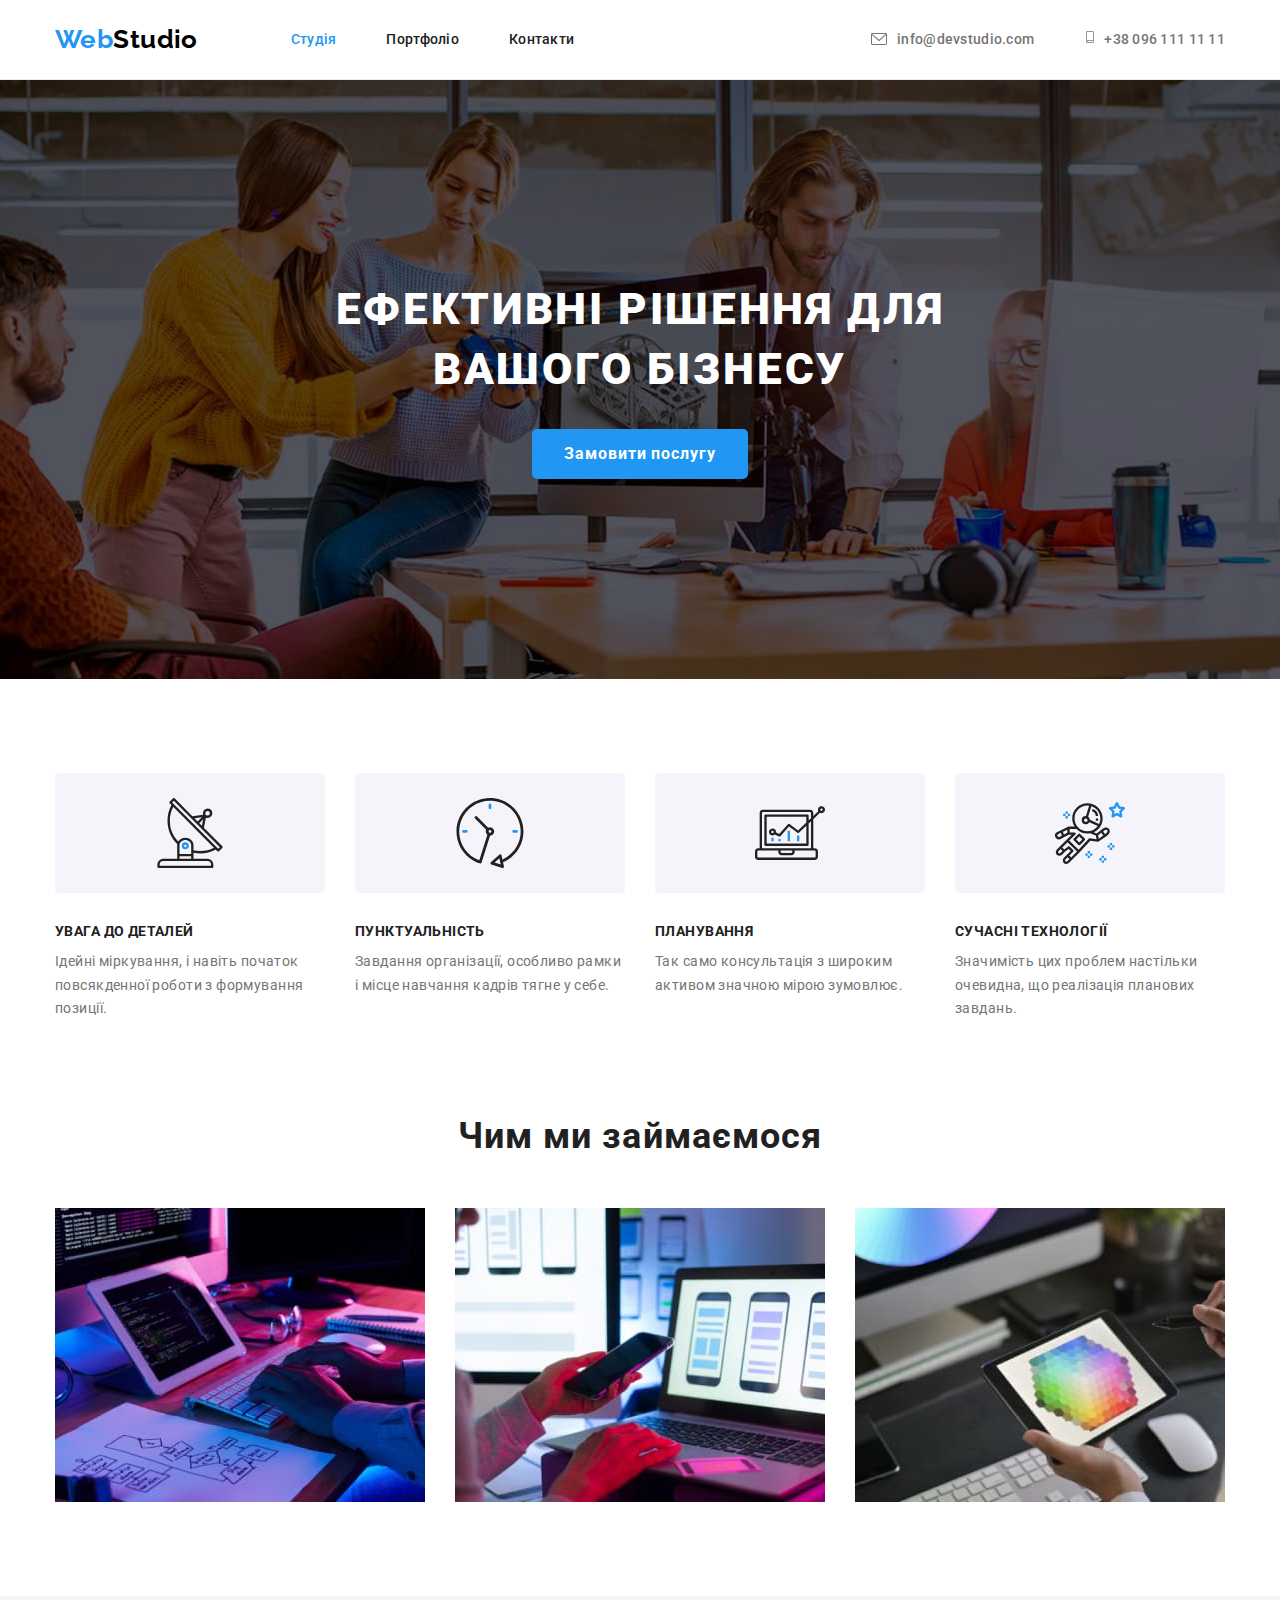
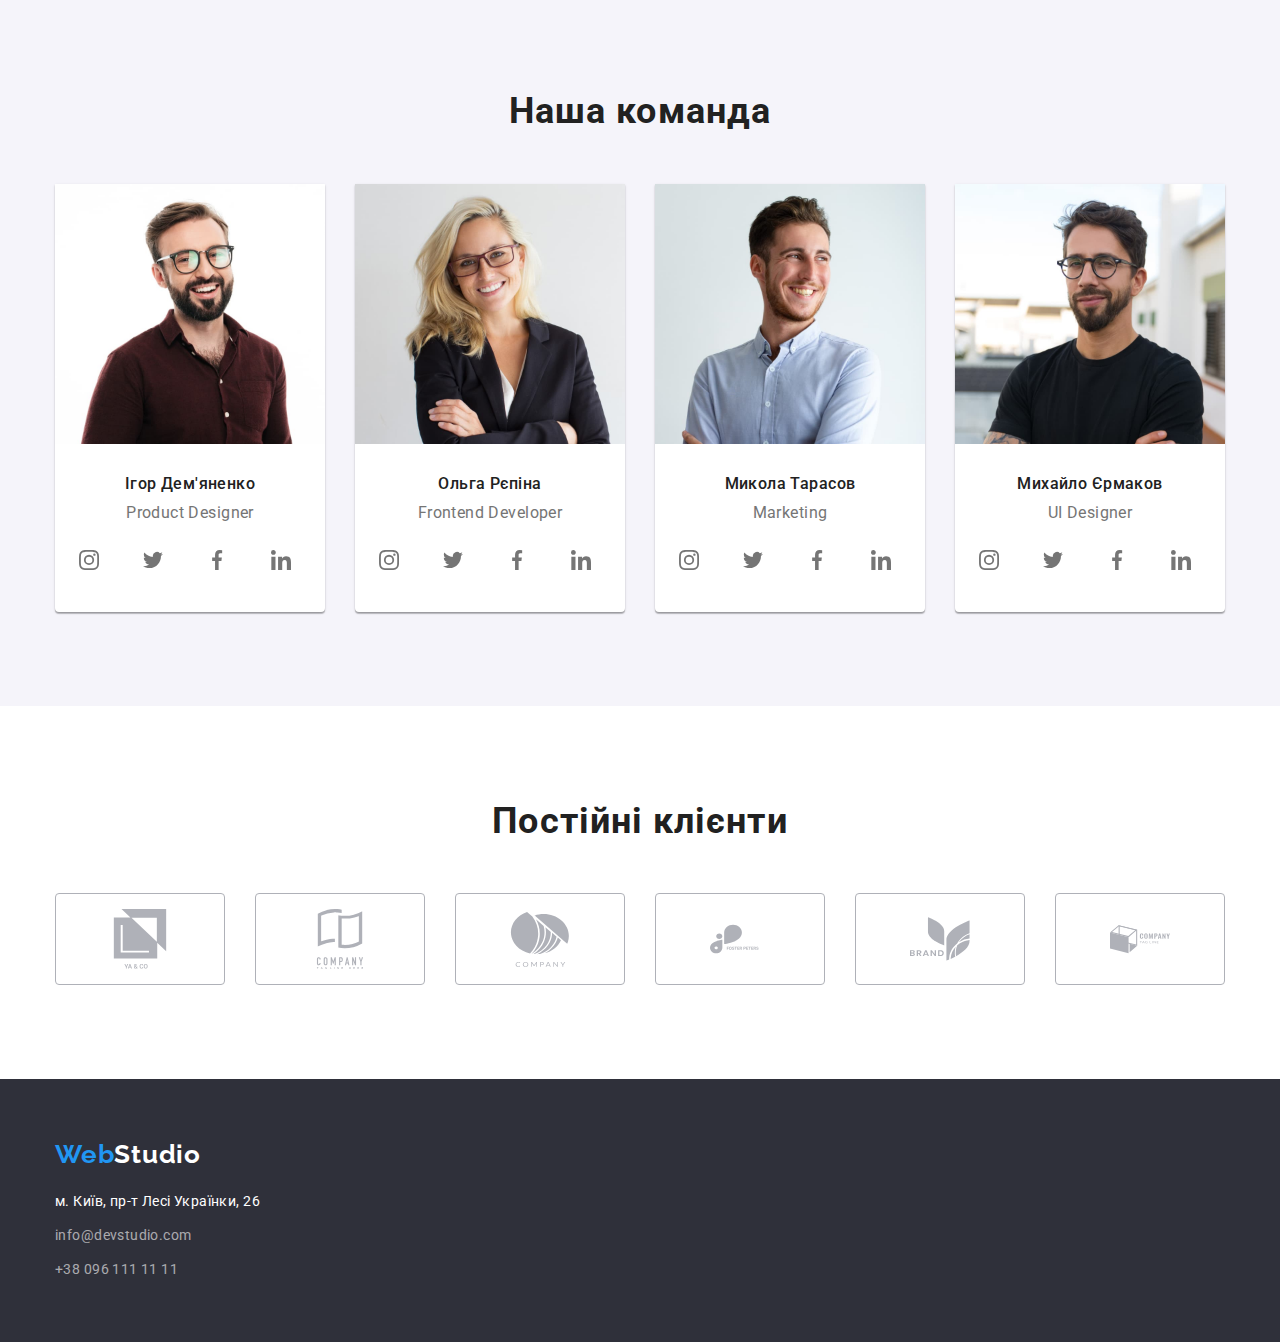
==== commit 40133f0c: "add portfolio effects" ====
--- a/index.html
+++ b/index.html
@@ -287,36 +287,48 @@
                 <div class="container">
                     <h2 class="section-title">Постійні клієнти</h2>
                     <ul class="list clients-list">
-                    <li width=170px height="92px" class="clients-item">
-                        <svg>
-                            <use href="./images/sprite.svg#client-one" class="icon-test"></use>
-                        </svg>
-                    </li>
-                    <li>
-                        <svg>
-                            <use href="./images/sprite.svg#client-two"></use>
-                        </svg>
-                    </li>
-                    <li>
-                        <svg>
-                            <use href="./images/sprite.svg#client-three"></use>
-                        </svg>
-                    </li>
-                    <li>
-                        <svg>
-                            <use href="./images/sprite.svg#client-four"></use>
-                        </svg>
-                    </li>
-                    <li>
-                        <svg>
-                            <use href="./images/sprite.svg#client-five"></use>
-                        </svg>
-                    </li>
-                    <li>
-                        <svg>
-                            <use href="./images/sprite.svg#client-six"></use>
-                        </svg>
-                    </li>
+                        <li class="clients-item">
+                            <a class=clients-link>
+                                <svg class="clients-icon">
+                                    <use href="./images/sprite.svg#client-one" ></use>
+                                </svg>
+                            </a>
+                        </li>
+                        <li class="clients-item">
+                            <a class=clients-link>
+                                <svg class="clients-icon">
+                                    <use href="./images/sprite.svg#client-two" ></use>
+                                </svg>
+                            </a>
+                        </li>
+                        <li class="clients-item">
+                            <a class=clients-link>
+                                <svg class="clients-icon">
+                                    <use href="./images/sprite.svg#client-three" ></use>
+                                </svg>
+                            </a>
+                        </li>
+                        <li class="clients-item">
+                            <a class=clients-link>
+                                <svg class="clients-icon">
+                                    <use href="./images/sprite.svg#client-four" ></use>
+                                </svg>
+                            </a>
+                        </li>
+                         <li class="clients-item">
+                            <a class=clients-link>
+                                <svg class="clients-icon">
+                                    <use href="./images/sprite.svg#client-five" ></use>
+                                </svg>
+                            </a>
+                        </li>
+                        <li class="clients-item">
+                            <a class=clients-link>
+                                <svg class="clients-icon">
+                                    <use href="./images/sprite.svg#client-six" ></use>
+                                </svg>
+                            </a>
+                        </li>
                 </ul>
             </div>
             </section>
--- a/css/Styles.css
+++ b/css/Styles.css
@@ -20,7 +20,8 @@
         --hover-tet-color: #2196F3;
         --primary-bcg-color: #FFFFFF;
         --secondary-bcg-color: #F5F4FA;
-        --footer-bcg-color: #2F303A;}
+        --footer-bcg-color: #2F303A;
+        --primary-link-color: #AFB1B8;}
 
 body {
     background-color: var(--primary-bcg-color);
@@ -368,16 +369,30 @@
 
 .clients-list {
     display: flex;
-}
-
-.clients-item {
-    /* outline: 1px solid #AFB1B8; */
-    border: 1px solid #AFB1B8;
+    align-items: center;
+    gap: 30px;
+}
+
+.clients-link {
+    display: flex;
+    justify-content: center;
+    align-items: center;
+    width: 170px;
     height: 92px;
-    width: 170px;
-}
-.icon-test {
-    
+    border: 1px solid var(--primary-link-color);
+    border-radius: 4px;
+    fill: var(--primary-link-color);
+}
+
+.clients-link:hover {
+    border-color: var(--hover-tet-color);
+    fill: var(--hover-tet-color);
+}
+
+.clients-icon {
+    width: 106px;
+    height: 60px;
+    color: currentColor;
 }
 
 /* footer */
@@ -459,6 +474,12 @@
     display: flex;
     margin-bottom: 50px;
     justify-content: center;
+}
+
+.examples li:hover {
+    box-shadow: 2px 2px 5px,
+                -2px -2px 5px,
+                2px 2px 5px;
 }
 
 .filter-buttons li {
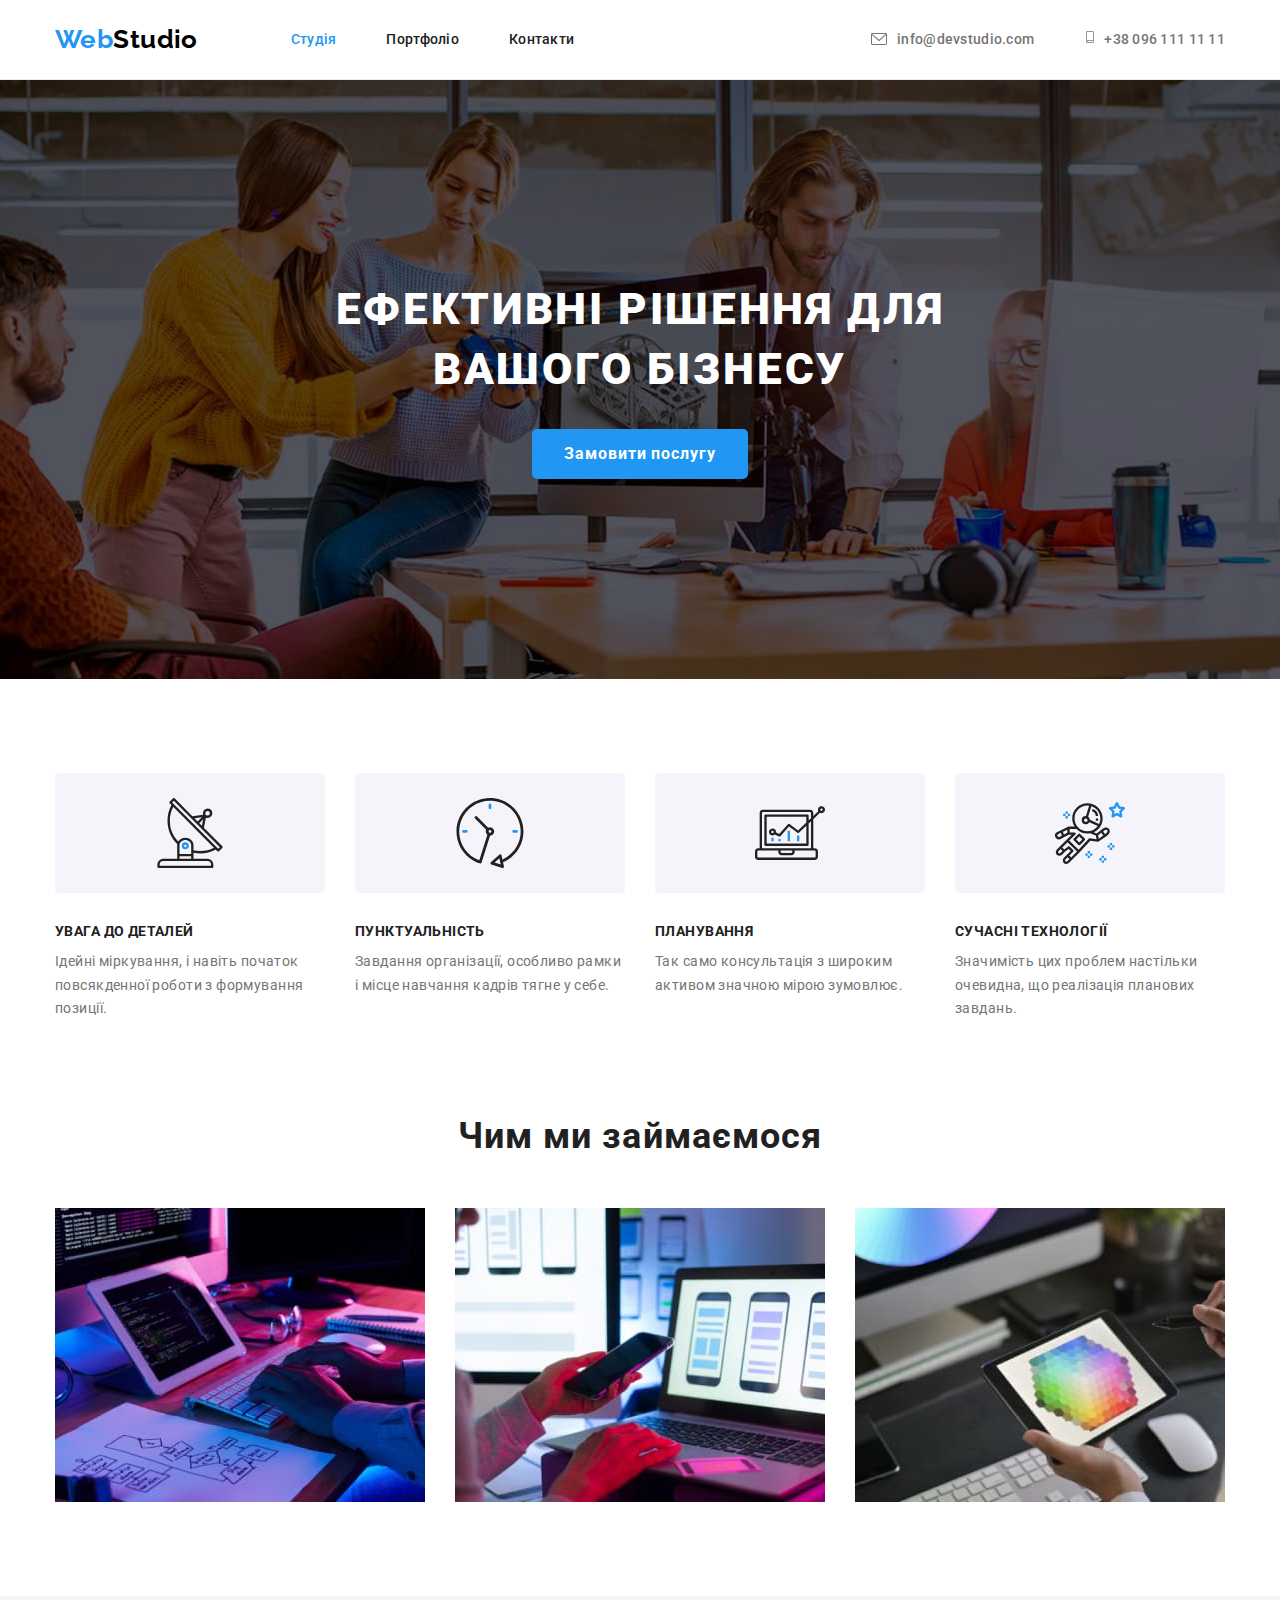
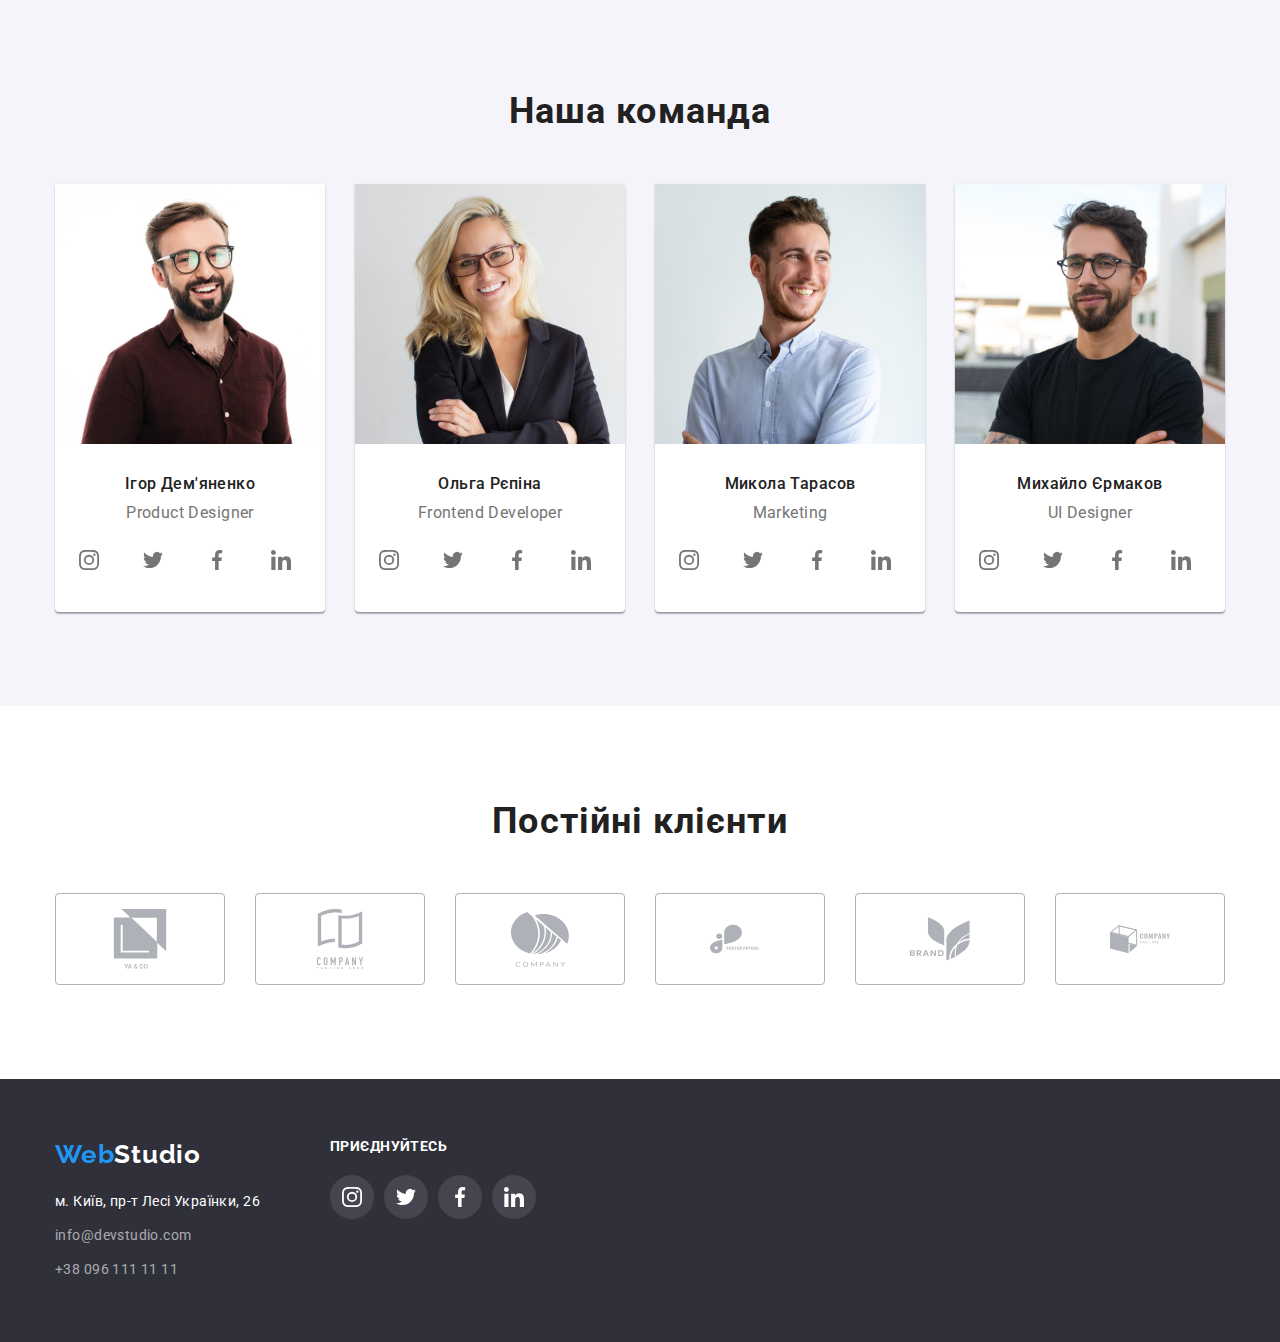
==== commit 5160743d: "do hw4" ====
--- a/index.html
+++ b/index.html
@@ -336,17 +336,54 @@
     </main>
     <footer class="foot">
         <div class="container container-foot">
-            <a href="./index.html" class="logo logo-foot link">
-                <span class="web">Web</span>Studio</a>
-            <address class="address">
-                <ul class="list ">
-                    <li><a href="https://goo.gl/maps/WEHEHAfVCG1a7tQ68" target="_blank" rel="noreferrer noopener"
-                            class="address-foot link">
-                            м. Київ, пр-т Лесі Українки, 26</a></li>
-                    <li><a href="mailto:info@devstudio.com" class="contact-foot link">info@devstudio.com</a></li>
-                    <li><a href="tel:+380961111111" class="contact-foot link">+38 096 111 11 11</a></li>
-                </ul>
-            </address>
+            <div>
+                <a href="./index.html" class="logo logo-foot link">
+                    <span class="web">Web</span>Studio</a>
+                <address class="address">
+                    <ul class="list ">
+                        <li><a href="https://goo.gl/maps/WEHEHAfVCG1a7tQ68" target="_blank" rel="noreferrer noopener"
+                                class="address-foot link">
+                                м. Київ, пр-т Лесі Українки, 26</a></li>
+                        <li><a href="mailto:info@devstudio.com" class="contact-foot link">info@devstudio.com</a></li>
+                        <li><a href="tel:+380961111111" class="contact-foot link">+38 096 111 11 11</a></li>
+                    </ul>
+                </address>
+            </div>
+            <div class="invite-footer">
+                <h4 class="invite-title">
+                    Приєднуйтесь
+                </h4>
+                <ul class="list ivite-list">
+                    <li>
+                        <a href="" class="invite-link">
+                            <svg class="icon-foot">
+                                <use href="./images/sprite.svg#instagram" width="20px" height="20px"></use>
+                            </svg>
+                        </a>
+                    </li>
+                    <li>
+                        <a href="" class="invite-link">
+                            <svg class="icon-foot">
+                                <use href="./images/sprite.svg#twitter" width="20px" height="20px"></use>
+                            </svg>
+                        </a>
+                    </li>
+                    <li>
+                        <a href="" class="invite-link">
+                            <svg class="icon-foot">
+                                <use href="./images/sprite.svg#facebook" width="20px" height="20px"></use>
+                            </svg>
+                        </a>
+                    </li>
+                    <li>
+                        <a href="" class="invite-link">
+                            <svg class="icon-foot">
+                                <use href="./images/sprite.svg#linkedin" width="20px" height="20px"></use>
+                            </svg>
+                        </a>
+                    </li>
+                </ul>
+            </div>
         </div>
     </footer>
 </body>
--- a/css/Styles.css
+++ b/css/Styles.css
@@ -403,7 +403,9 @@
     padding: 60px 0;
 }
 
-
+.foot-blocks {
+    display: flex;
+}
 
 .foot .logo-foot {
     color: var(--primary-bcg-color);
@@ -441,6 +443,55 @@
 
 .contact-foot {
     color: rgba(255, 255, 255, 0.6);}
+
+/* .invite {
+    margin-left: 30px;
+} */
+
+.container-foot {
+    display: flex;
+}
+
+.invite-footer {
+    margin-left: 70px;
+}
+
+.invite-title {
+    font-family: 'Roboto';
+    font-style: normal;
+    font-weight: 700;
+    font-size: 14px;
+    line-height: 1.14;
+    letter-spacing: 0.03em;
+    text-transform: uppercase;
+    color: var(--primary-bcg-color);
+    margin-bottom: 20px;
+}
+
+.ivite-list {
+    display: flex;
+    column-gap: 10px;
+}
+
+.invite-link {
+    display: flex;
+    justify-content: center;
+    align-items: center;
+    width: 44px;
+    height: 44px;
+    border-radius: 50%;
+    background-color: rgba(255, 255, 255, 0.1);
+}
+
+.invite-link:hover {
+    background-color: var(--hover-tet-color);
+}
+
+.icon-foot {
+    width: 20px;
+    height: 20px;
+    fill: var(--primary-bcg-color);
+}
 
 /* кнопки */
 
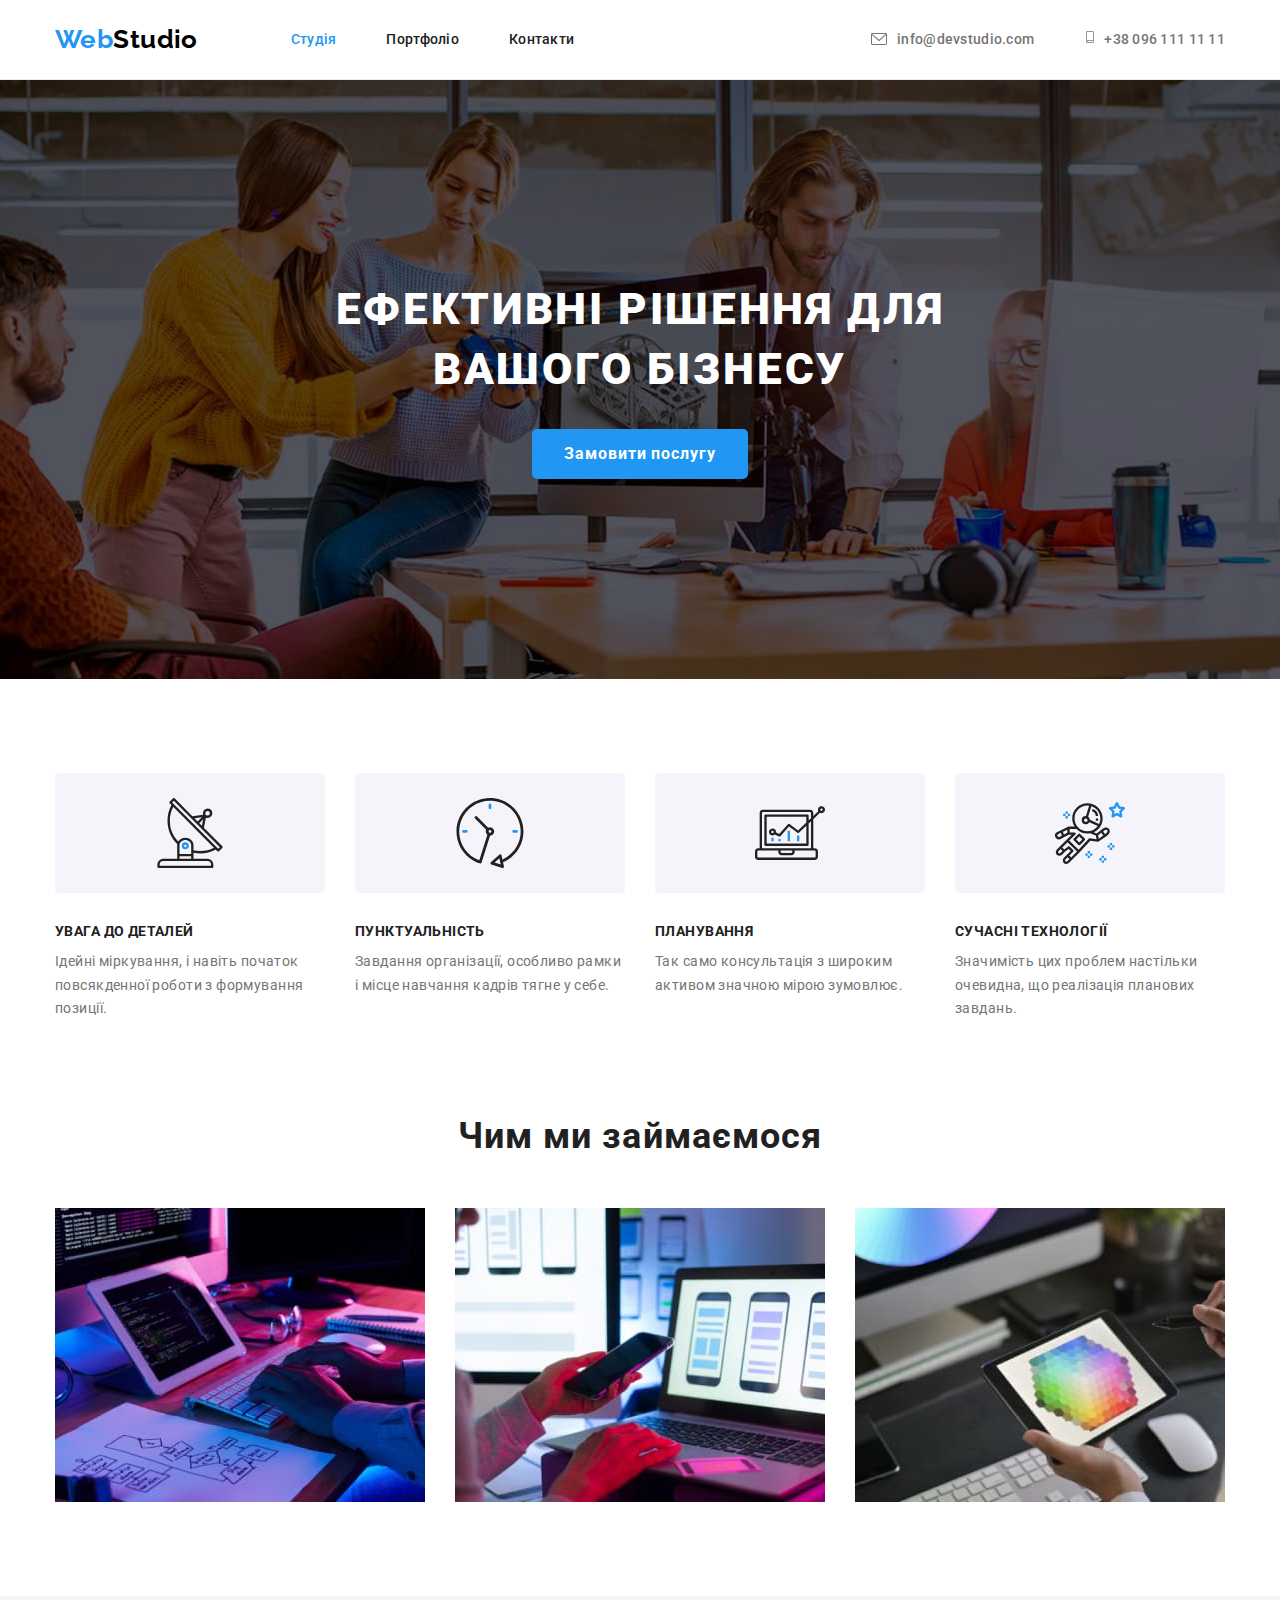
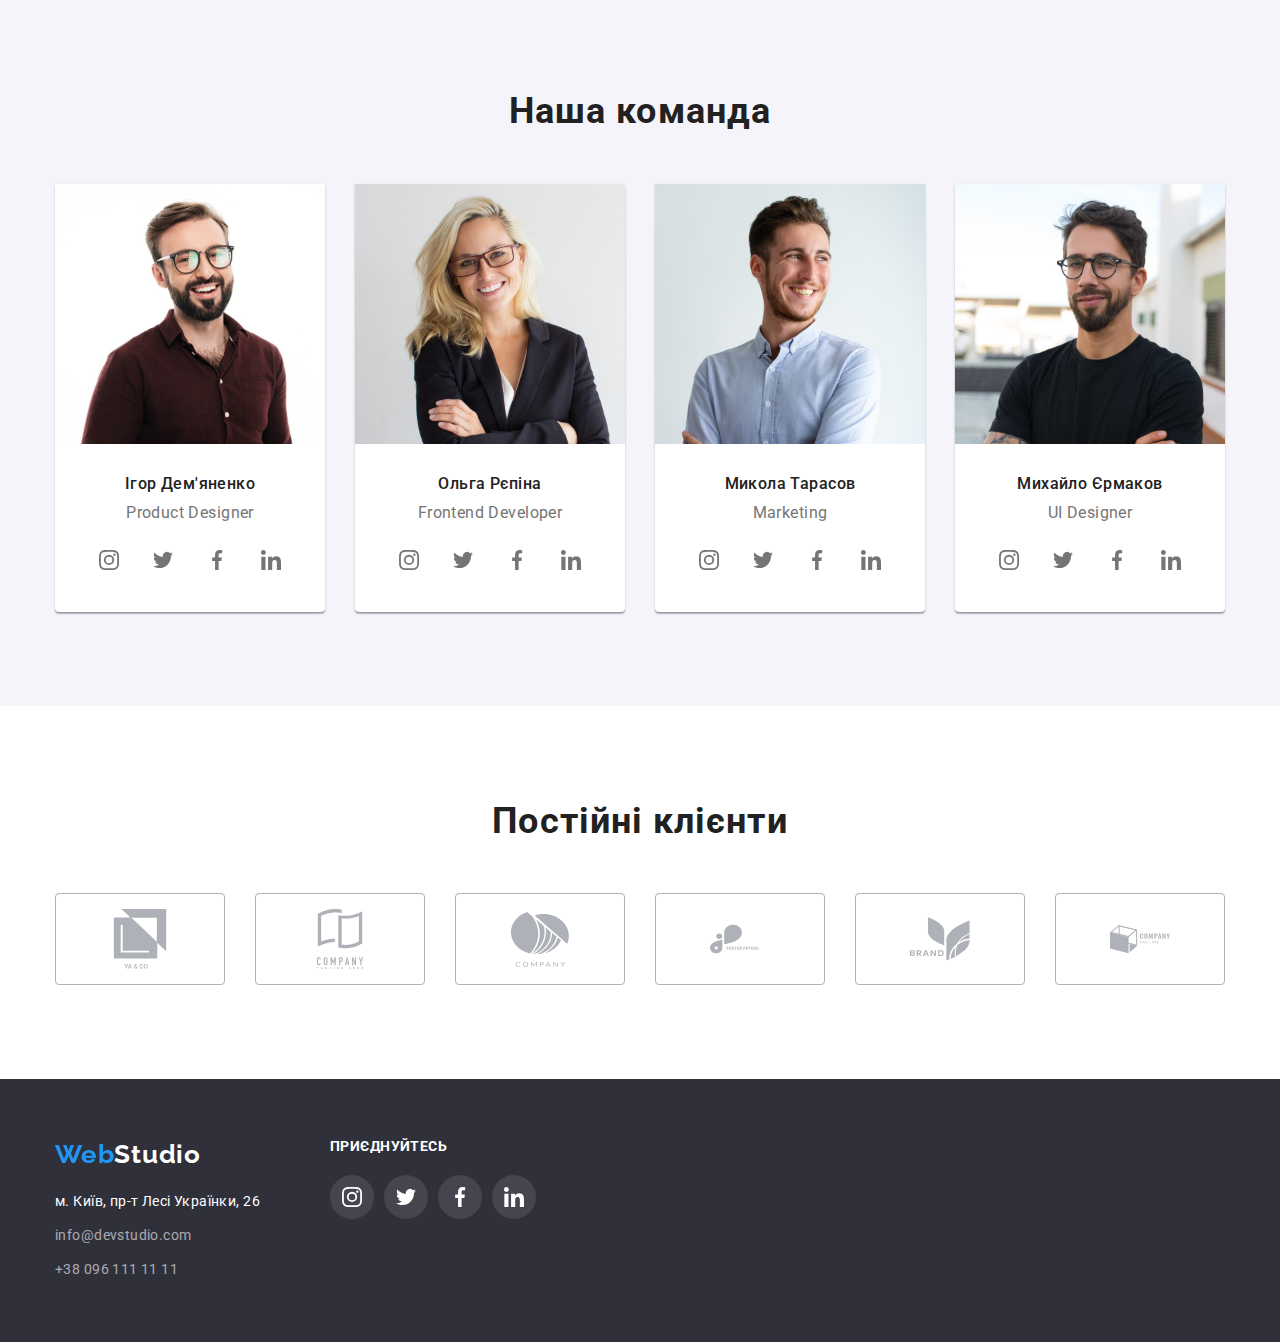
==== commit 0acf4162: "make code prettier" ====
--- a/index.html
+++ b/index.html
@@ -46,9 +46,8 @@
                     </li>
                 </ul>
         </div>
-    </header>
-    
-    
+    </header>   
+  
     <main>
             <!-- герой -->
             <section class="hero">
@@ -66,7 +65,7 @@
                             <div class="feature-icon">
                             <svg aria-label="feature-icon antenna" 
                                 class="feature-svg">
-                                <use href="./images/sprite.svg#antenna"class="icon">
+                                <use href="./images/sprite.svg#antenna" class="icon">
                                 </use>
                             </svg>
                             </div>
@@ -334,6 +333,7 @@
             </section>
         
     </main>
+    
     <footer class="foot">
         <div class="container container-foot">
             <div>
--- a/css/Styles.css
+++ b/css/Styles.css
@@ -52,13 +52,13 @@
 
 .list {list-style: none;
     padding-left: 0;
-    margin: 0;}
+    margin: 0;
+}
 
 .container {
     width: 1200px;
     margin: 0 auto;
     padding: 0 15px;
-    
 }
 
 .qwerty {
@@ -90,7 +90,7 @@
 
 .web {color: var(--hover-tet-color);}
 
-.link{
+.link {
     text-decoration: none;}
 
 .site-nav {
@@ -99,7 +99,7 @@
 
 .site-nav .list {
     display: flex;   
-   }  
+}  
 
 
 .site-nav .link{
@@ -109,12 +109,7 @@
     font-size: 14px;
     line-height: 1.2;
     letter-spacing: 0.02em;
-
-}
-
-
-
-
+}
 
 .site-nav .link:hover,
 .site-nav .link:focus {
@@ -163,7 +158,6 @@
 
 /* hero  */
 .hero {    
-    /* background-color: #2F303A; */
     text-align: center;
     padding: 200px 0;
     background-image:
@@ -350,16 +344,12 @@
 }
 
 .social-block {
-    /* outline: 1px solid teal; */
     width: 20px;
     height: 20px;
     fill: currentColor;
 
 }
 
-.social-list {
-    margin-right: 10px;
-}
 .social-link:hover,
 .social-link:focus {
     background-color: var(--hover-tet-color);
@@ -444,9 +434,6 @@
 .contact-foot {
     color: rgba(255, 255, 255, 0.6);}
 
-/* .invite {
-    margin-left: 30px;
-} */
 
 .container-foot {
     display: flex;
@@ -537,6 +524,12 @@
     margin-right: 8px;
 }
 
+.button.secondary:hover {
+    box-shadow: 0px 3px 1px rgb(0 0 0 / 10%), 
+    0px 1px 2px rgb(0 0 0 / 8%), 
+    0px 2px 2px rgb(0 0 0 / 12%);
+}
+
 .filter .button {
     font-weight: 500;
     font-size: 16px;
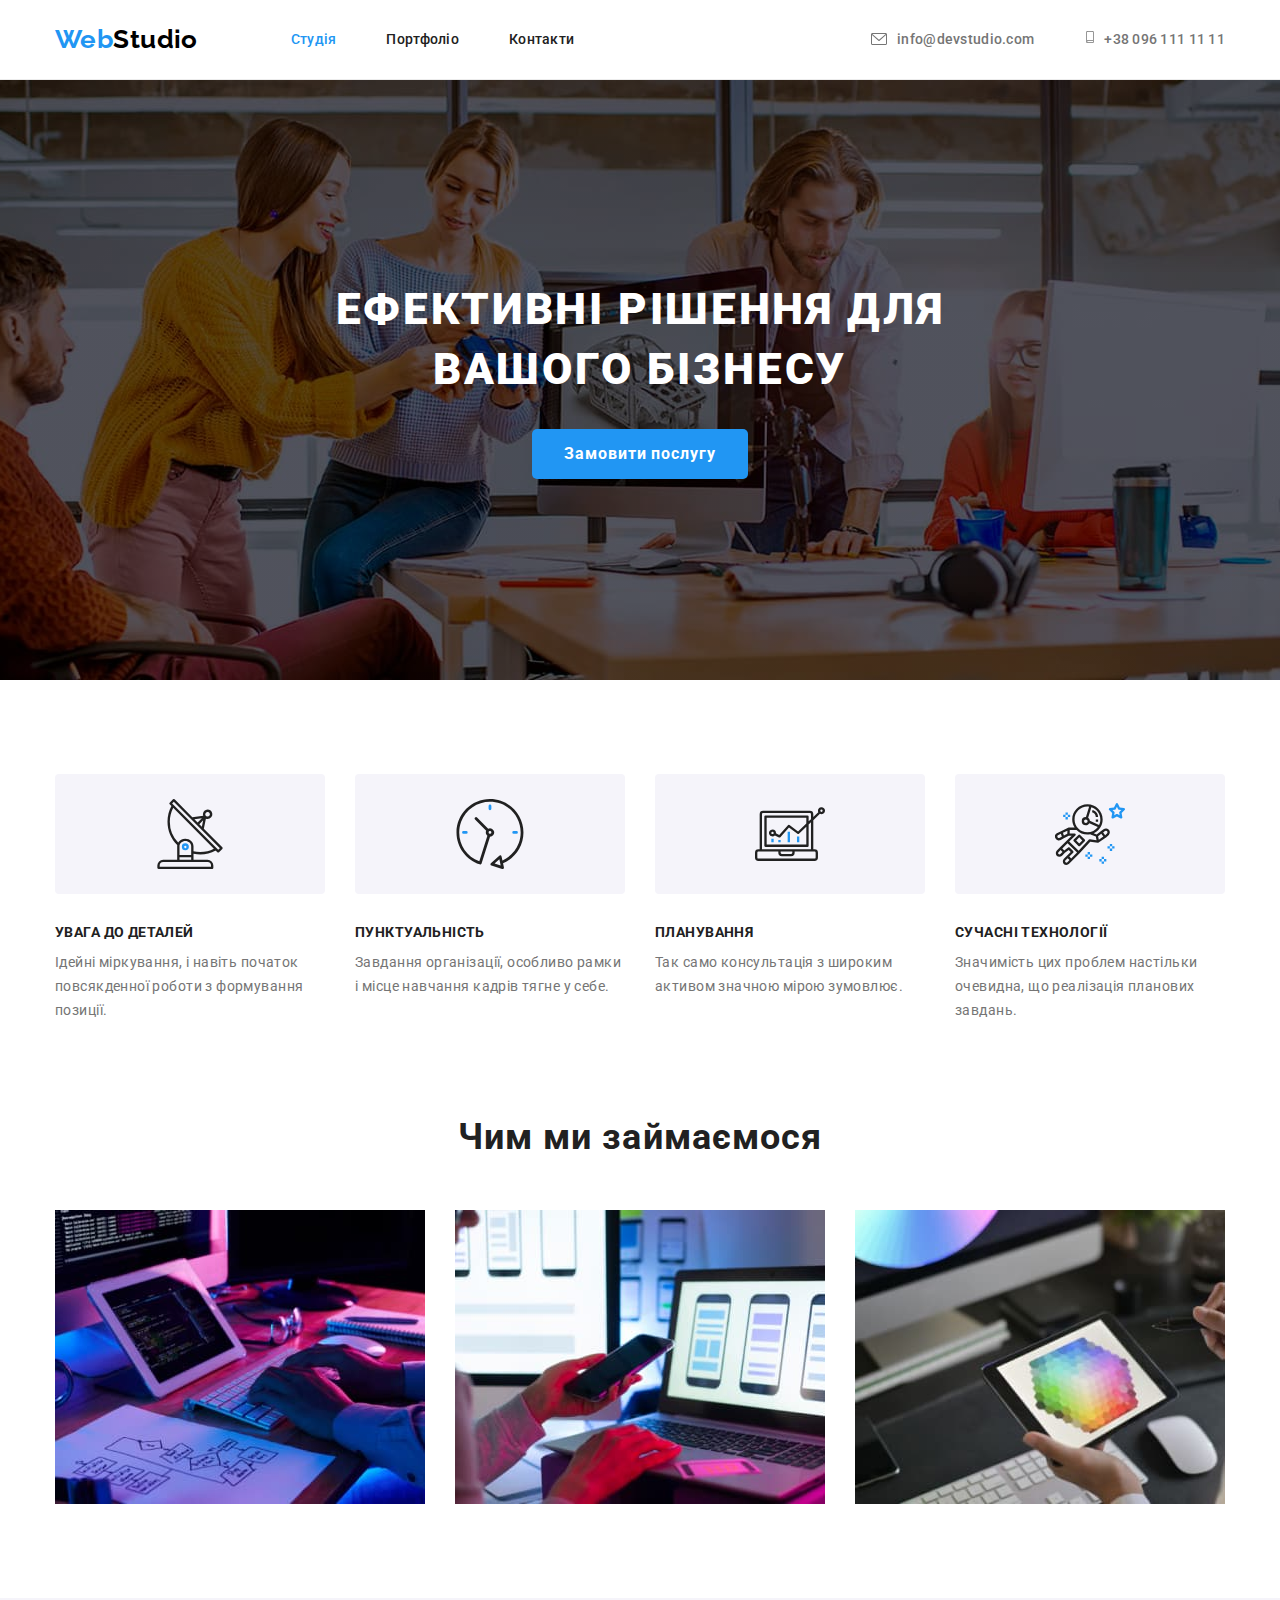
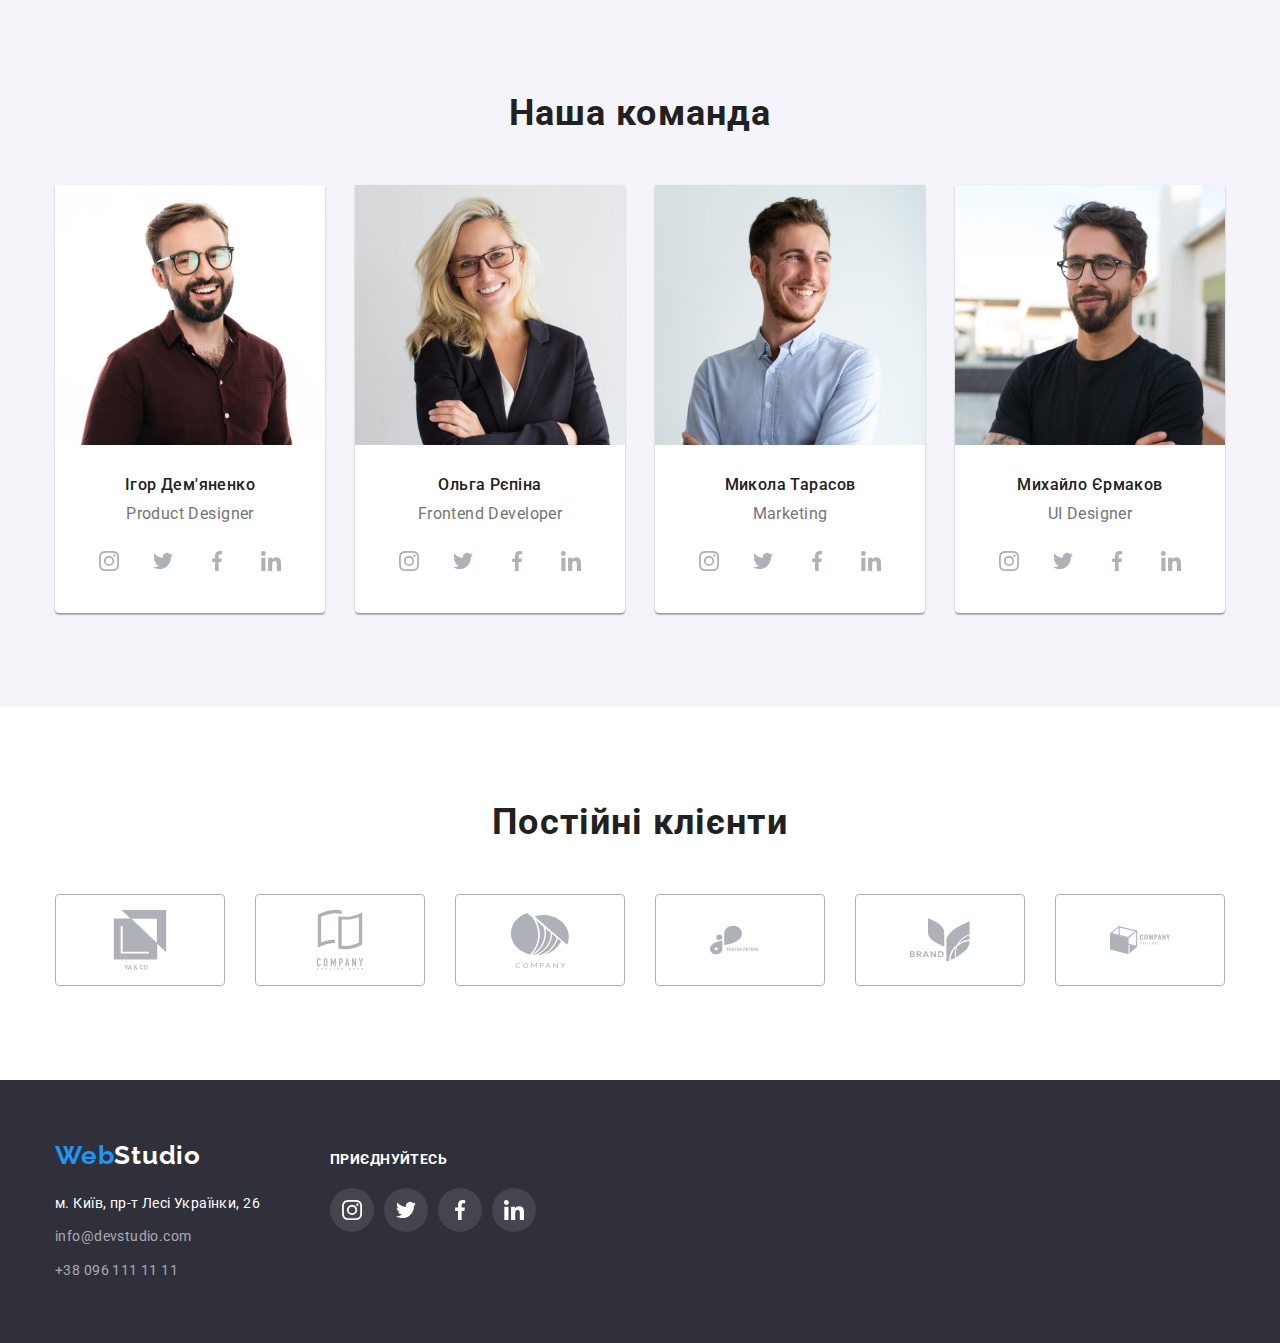
==== commit 72e05c35: "fixing code" ====
--- a/index.html
+++ b/index.html
@@ -287,42 +287,42 @@
                     <h2 class="section-title">Постійні клієнти</h2>
                     <ul class="list clients-list">
                         <li class="clients-item">
-                            <a class=clients-link>
+                            <a href="#" class=clients-link>
                                 <svg class="clients-icon">
                                     <use href="./images/sprite.svg#client-one" ></use>
                                 </svg>
                             </a>
                         </li>
                         <li class="clients-item">
-                            <a class=clients-link>
+                            <a href="#" class=clients-link>
                                 <svg class="clients-icon">
                                     <use href="./images/sprite.svg#client-two" ></use>
                                 </svg>
                             </a>
                         </li>
                         <li class="clients-item">
-                            <a class=clients-link>
+                            <a href="#" class=clients-link>
                                 <svg class="clients-icon">
                                     <use href="./images/sprite.svg#client-three" ></use>
                                 </svg>
                             </a>
                         </li>
                         <li class="clients-item">
-                            <a class=clients-link>
+                            <a href="#" class=clients-link>
                                 <svg class="clients-icon">
                                     <use href="./images/sprite.svg#client-four" ></use>
                                 </svg>
                             </a>
                         </li>
                          <li class="clients-item">
-                            <a class=clients-link>
+                            <a href="#" class=clients-link>
                                 <svg class="clients-icon">
                                     <use href="./images/sprite.svg#client-five" ></use>
                                 </svg>
                             </a>
                         </li>
                         <li class="clients-item">
-                            <a class=clients-link>
+                            <a href="#" class=clients-link>
                                 <svg class="clients-icon">
                                     <use href="./images/sprite.svg#client-six" ></use>
                                 </svg>
@@ -350,9 +350,9 @@
                 </address>
             </div>
             <div class="invite-footer">
-                <h4 class="invite-title">
+                <p class="invite-title">
                     Приєднуйтесь
-                </h4>
+                </p>
                 <ul class="list ivite-list">
                     <li>
                         <a href="" class="invite-link">
--- a/css/Styles.css
+++ b/css/Styles.css
@@ -137,13 +137,14 @@
 .head-contact:focus
  {
     color: var(--hover-tet-color);
-    stroke: var(--hover-tet-color);
+    fill: var(--hover-tet-color);
 }
 
 .head-icon {
-    max-width: 16px;
-    max-height: 16px;
-    margin-right: 10px
+    width: 16px;
+    height: 16px;
+    margin-right: 10px;
+    fill: currentColor;
 }
 
 .smartphone {
@@ -169,7 +170,8 @@
     background-size: cover;
     background-position: center;
     max-width: 1600px;
-    max-height: 600px;
+    height: 600px;
+    margin: 0, auto;
 
 } 
 /* временно */
@@ -340,7 +342,7 @@
     height: 44px;
     border-radius: 50%;
     background-color: var(--primary-bcg-color);
-    color: var(--primary-text-color);
+    color: var(--primary-link-color);
 }
 
 .social-block {
@@ -354,7 +356,7 @@
 .social-link:focus {
     background-color: var(--hover-tet-color);
     color: var(--primary-bcg-color);
-    stroke: var(--primary-bcg-color);
+    /* stroke: var(--primary-bcg-color); */
 }
 
 .clients-list {
@@ -374,7 +376,8 @@
     fill: var(--primary-link-color);
 }
 
-.clients-link:hover {
+.clients-link:hover,
+.clients-link:focus {
     border-color: var(--hover-tet-color);
     fill: var(--hover-tet-color);
 }
@@ -437,6 +440,7 @@
 
 .container-foot {
     display: flex;
+    align-items: baseline;
 }
 
 .invite-footer {
@@ -470,7 +474,8 @@
     background-color: rgba(255, 255, 255, 0.1);
 }
 
-.invite-link:hover {
+.invite-link:hover,
+.invite-link:focus {
     background-color: var(--hover-tet-color);
 }
 
@@ -514,17 +519,30 @@
     justify-content: center;
 }
 
-.examples li:hover {
-    box-shadow: 2px 2px 5px,
-                -2px -2px 5px,
-                2px 2px 5px;
+.example-link:hover,
+.example-link:focus {
+    box-shadow: 
+        2px 2px 5px,
+        -2px -2px 5px,
+        2px 2px 5px;
+}
+
+.example-link {
+    display: block;
+    text-decoration: none;
+}
+
+.examples li:hover,
+.examples li:focus {
+
 }
 
 .filter-buttons li {
     margin-right: 8px;
 }
 
-.button.secondary:hover {
+.button.secondary:hover,
+.button.secondary:focus {
     box-shadow: 0px 3px 1px rgb(0 0 0 / 10%), 
     0px 1px 2px rgb(0 0 0 / 8%), 
     0px 2px 2px rgb(0 0 0 / 12%);
@@ -564,7 +582,10 @@
     font-size: 16px;
     line-height: 1.8;
     letter-spacing: 0.03em;
-}
+    color: var(--primary-text-color)
+}
+
+
 
 .frame {
     /* width: 370px; */
